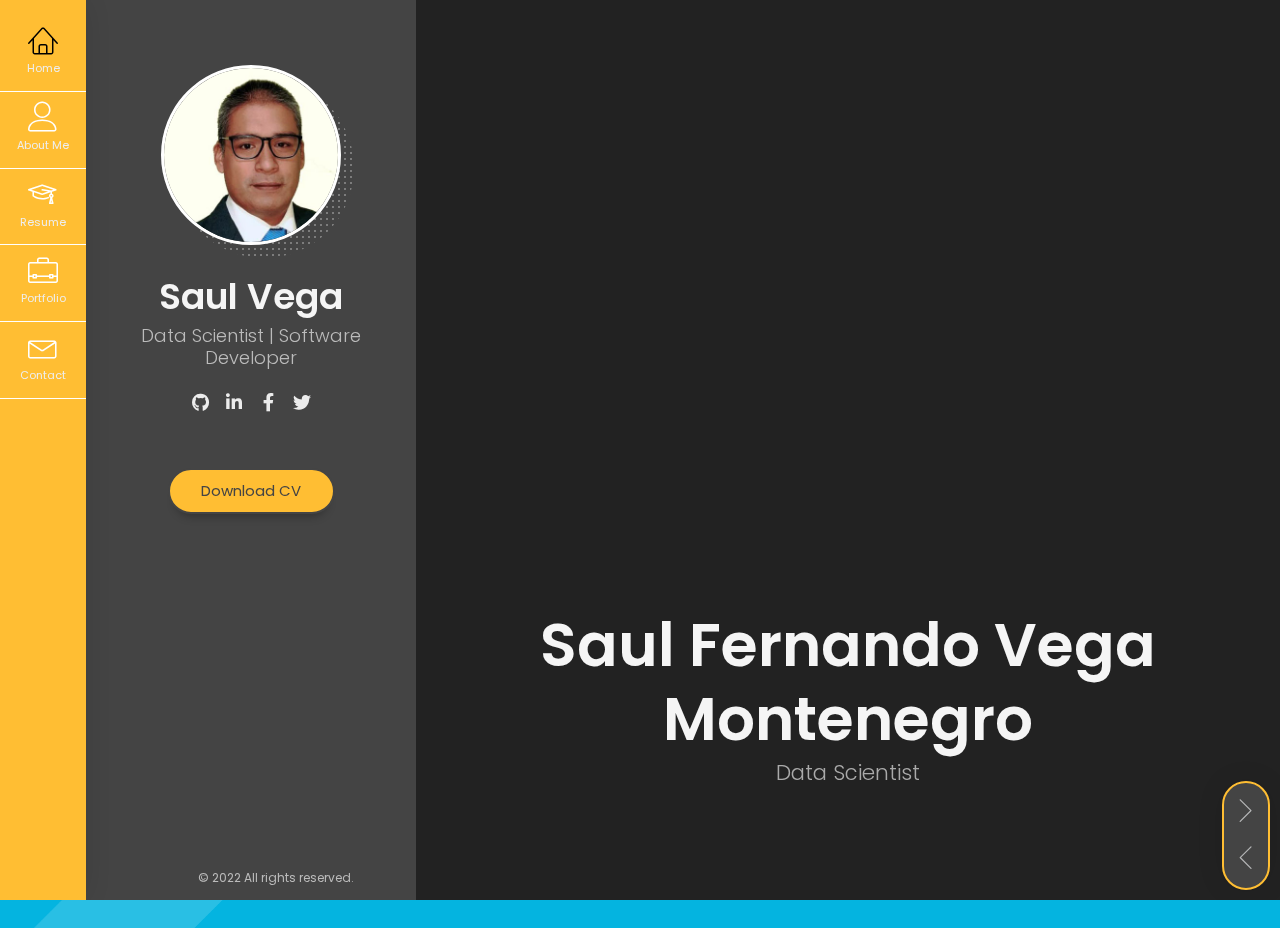
==== index.html @ f1b87fa0 "master" ====
<!DOCTYPE html>
<html lang="en" class="no-js">

<head>
    <meta charset="UTF-8" />
    <meta http-equiv="X-UA-Compatible" content="IE=edge">
    <title>Saul Vega - Resume / CV / vCard Template</title>
    <meta name="viewport" content="width=device-width, initial-scale=1, maximum-scale=1" />
    <meta name="description" content="BreezyCV - Resume / CV / vCard Template" />
    <meta name="keywords" content="vcard, resposnive, retina, resume, jquery, css3, bootstrap, Material CV, portfolio" />
    <meta name="author" content="lmpixels" />
    <link rel="shortcut icon" href="favicon.ico">


    <link rel="stylesheet" href="css/reset.css" type="text/css">
    <link rel="stylesheet" href="css/bootstrap-grid.min.css" type="text/css">
    <link rel="stylesheet" href="css/animations.css" type="text/css">
    <link rel="stylesheet" href="css/perfect-scrollbar.css" type="text/css">
    <link rel="stylesheet" href="css/owl.carousel.css" type="text/css">
    <link rel="stylesheet" href="css/magnific-popup.css" type="text/css">
    <link rel="stylesheet" href="css/main.css" type="text/css">
</head>

<body>
    <!-- Animated Background -->
    <div class="lm-animated-bg" style="background-image: url(img/main_bg.png);"></div>
    <!-- /Animated Background -->

    <!-- Loading animation -->
    <div class="preloader">
        <div class="preloader-animation">
            <div class="preloader-spinner">
            </div>
        </div>
    </div>
    <!-- /Loading animation -->

    <div class="page">
        <div class="page-content">

            <header id="site_header" class="header mobile-menu-hide">
                <div class="header-content">
                    <div class="header-photo">
                        <img src="img/main_photo.jpg" alt="Alex Smith">
                    </div>
                    <div class="header-titles">
                        <h2>Saul Vega</h2>
                        <h4>Data Scientist | Software Developer</h4>
                    </div>
                </div>

                <ul class="main-menu">
                    <li class="active">
                        <a href="#home" class="nav-anim">
                            <span class="menu-icon lnr lnr-home"></span>
                            <span class="link-text">Home</span>
                        </a>
                    </li>
                    <li>
                        <a href="#about-me" class="nav-anim">
                            <span class="menu-icon lnr lnr-user"></span>
                            <span class="link-text">About Me</span>
                        </a>
                    </li>
                    <li>
                        <a href="#resume" class="nav-anim">
                            <span class="menu-icon lnr lnr-graduation-hat"></span>
                            <span class="link-text">Resume</span>
                        </a>
                    </li>
                    <li>
                        <a href="#portfolio" class="nav-anim">
                            <span class="menu-icon lnr lnr-briefcase"></span>
                            <span class="link-text">Portfolio</span>
                        </a>
                    </li>
                    <li>
                        <a href="#contact" class="nav-anim">
                            <span class="menu-icon lnr lnr-envelope"></span>
                            <span class="link-text">Contact</span>
                        </a>
                    </li>
                </ul>

                <div class="social-links">
                    <ul>
                        <li><a href="https://github.com/snando2020" target="_blank"><i class="fab fa-github"></i></a></li>
                        <li><a href="https://www.linkedin.com/in/saulvegam/" target="_blank"><i class="fab fa-linkedin-in"></i></a></li>
                        <li><a href="https://www.facebook.com/snando19" target="_blank"><i class="fab fa-facebook-f"></i></a></li>
                        <li><a href="https://twitter.com/MegaIngenieros" target="_blank"><i class="fab fa-twitter"></i></a></li>
                    </ul>
                </div>

                <div class="header-buttons">
                    <a href="docs/cv.pdf" target="_blank" class="btn btn-primary">Download CV</a>
                </div>

                <div class="copyrights">© 2022 All rights reserved.</div>
            </header>

            <!-- Mobile Navigation -->
            <div class="menu-toggle">
                <span></span>
                <span></span>
                <span></span>
            </div>
            <!-- End Mobile Navigation -->

            <!-- Arrows Nav -->
            <div class="lmpixels-arrows-nav">
                <div class="lmpixels-arrow-right"><i class="lnr lnr-chevron-right"></i></div>
                <div class="lmpixels-arrow-left"><i class="lnr lnr-chevron-left"></i></div>
            </div>
            <!-- End Arrows Nav -->

            <div class="content-area">
                <div class="animated-sections">
                    <!-- Home Subpage -->
                    <section data-id="home" class="animated-section start-page">

                        <div class="section-content vcentered">
                            <div class="row text-center">
                                <div class="col-sm-12 col-md-12 col-lg-12">
                                    <div class="container1">
                                        <iframe class="responsive-iframe" src="https://www.youtube.com/embed/TwYTGiRWyUs?start=2" title="YouTube video player" frameborder="0" allow="accelerometer; autoplay; clipboard-write; encrypted-media; gyroscope; picture-in-picture" allowfullscreen></iframe>
                                    </div>
                                </div>
                            </div>
                            <div class="row">
                                <div class="col-sm-12 col-md-12 col-lg-12">
                                    <div class="title-block">
                                        <h2>Saul Fernando <span>Vega Montenegro</span></h2>
                                        <div class="owl-carousel text-rotation">
                                            <div class="item">
                                                <div class="sp-subtitle">Data Scientist</div>
                                            </div>

                                            <div class="item">
                                                <div class="sp-subtitle">Software Developer</div>
                                            </div>
                                        </div>
                                    </div>
                                </div>
                            </div>

                        </div>
                    </section>
                    <!-- End of Home Subpage -->

                    <!-- About Me Subpage -->
                    <section data-id="about-me" class="animated-section">
                        <div class="section-content">
                            <div class="page-title">
                                <h2>About <span>Me</span></h2>
                            </div>

                            <!-- Personal Information -->
                            <div class="row">
                                <div class="col-xs-12 col-sm-7 text-justify">
                                    <p>I am dedicated to the development of custom technology platforms in different companies. Now I have the position of IT Project Manager, one of the projects that I am leading is Digital Transformation.</p>
                                    <p>As a software developer I have more than 15 years of experience, my first years I made various software for the energy sector, some of which were Classification of Sectors for Electric Rates, Characterization of the
                                        Maximum Demand Load with GIS, which were developed in. NET, then I dedicated myself to the implementation of ERP with PHP, AJAX, and Database (MySQL and PostgreSQL). In the last 5 years I have been gaining experience
                                        in data analysis, and predictive analysis with Machine Learning using R Studio and Python, as well as Dashboards created with Tableau and others created in a personalized way with the Chart.js library, I use frameworks
                                        such as Laravel and Django for creating them.</p>
                                </div>

                                <div class="col-xs-12 col-sm-5">
                                    <div class="info-list">
                                        <ul>
                                            <li>
                                                <span class="title">Age</span>
                                                <span class="value">38</span>
                                            </li>

                                            <li>
                                                <span class="title">Residence</span>
                                                <span class="value">Peru-Trujillo</span>
                                            </li>

                                            <li>
                                                <span class="title">Address</span>
                                                <span class="value">Calle Agricultura 103 Urb. Huerta Grande</span>
                                            </li>

                                            <li>
                                                <span class="title">e-mail</span>
                                                <span class="value">snado2011@gmail.com</span>
                                            </li>

                                            <li>
                                                <span class="title">Phone</span>
                                                <span class="value">+51-984725690</span>
                                            </li>
                                        </ul>
                                    </div>
                                </div>
                            </div>
                            <!-- End of Personal Information -->

                            <div class="white-space-50"></div>

                            <!-- Services -->
                            <div class="row">
                                <div class="col-xs-12 col-sm-12">
                                    <div class="block-title">
                                        <h3>What <span>I Do</span></h3>
                                    </div>
                                </div>
                            </div>

                            <div class="row">
                                <div class="col-xs-12 col-sm-6">
                                    <div class="col-inner">
                                        <div class="info-list-w-icon">
                                            <div class="info-block-w-icon">
                                                <div class="ci-icon">
                                                    <i class="lnr lnr-store"></i>
                                                </div>
                                                <div class="ci-text">
                                                    <h4>WebSite Building</h4>
                                                    <p>Pellentesque pellentesque, ipsum sit amet auctor accumsan, odio tortor bibendum massa, sit amet ultricies ex lectus scelerisque nibh. Ut non sodales.</p>
                                                </div>
                                            </div>
                                            <div class="info-block-w-icon">
                                                <div class="ci-icon">
                                                    <i class="lnr lnr-laptop-phone"></i>
                                                </div>
                                                <div class="ci-text">
                                                    <h4>Customized ERP Implementation</h4>
                                                    <p>Pellentesque pellentesque, ipsum sit amet auctor accumsan, odio tortor bibendum massa, sit amet ultricies ex lectus scelerisque nibh. Ut non sodales.</p>
                                                </div>
                                            </div>
                                        </div>
                                    </div>
                                </div>

                                <div class="col-xs-12 col-sm-6">
                                    <div class="col-inner">
                                        <div class="info-list-w-icon">
                                            <div class="info-block-w-icon">
                                                <div class="ci-icon">
                                                    <i class="lnr lnr-pencil"></i>
                                                </div>
                                                <div class="ci-text">
                                                    <h4>Business Analytics</h4>
                                                    <p>Pellentesque pellentesque, ipsum sit amet auctor accumsan, odio tortor bibendum massa, sit amet ultricies ex lectus scelerisque nibh. Ut non sodales.</p>
                                                </div>
                                            </div>
                                            <div class="info-block-w-icon">
                                                <div class="ci-icon">
                                                    <i class="lnr lnr-flag"></i>
                                                </div>
                                                <div class="ci-text">
                                                    <h4>Project Manager</h4>
                                                    <p>Pellentesque pellentesque, ipsum sit amet auctor accumsan, odio tortor bibendum massa, sit amet ultricies ex lectus scelerisque nibh. Ut non sodales.</p>
                                                </div>
                                            </div>
                                        </div>
                                    </div>
                                </div>
                            </div>
                            <!-- End of Services -->

                            <div class="white-space-30"></div>

                        </div>
                    </section>
                    <!-- End of About Me Subpage -->

                    <!-- Resume Subpage -->
                    <section data-id="resume" class="animated-section">
                        <div class="section-content">
                            <div class="page-title">
                                <h2>Resume</h2>
                            </div>

                            <div class="row">
                                <div class="col-xs-12 col-sm-7">

                                    <div class="block-title">
                                        <h3>Education</h3>
                                    </div>

                                    <div class="timeline timeline-second-style clearfix">
                                        <div class="timeline-item clearfix">
                                            <div class="left-part">
                                                <h5 class="item-period">2001-2008</h5>
                                                <span class="item-company">University of Engineering</span>
                                                <span class="item-company">Lima-Peru</span>
                                            </div>
                                            <div class="divider"></div>
                                            <div class="right-part">
                                                <h4 class="item-title">Metallurgical Engineering</h4>
                                                <p>Enter in 2001 and study the professional career until the 8th semester</p>
                                            </div>
                                        </div>

                                        <div class="timeline-item clearfix">
                                            <div class="left-part">
                                                <h5 class="item-period">2021-2024</h5>
                                                <span class="item-company">Northern Private University</span>
                                                <span class="item-company">Lima-Peru</span>
                                            </div>
                                            <div class="divider"></div>
                                            <div class="right-part">
                                                <h4 class="item-title">Industrial Engineering</h4>
                                                <p>I am currently studying the degree with a projection to finish it in 2024, reinforcing my knowledge in operation and support processes.</p>
                                            </div>
                                        </div>
                                    </div>

                                    <div class="white-space-50"></div>

                                    <div class="block-title">
                                        <h3>Program & Diploma</h3>
                                    </div>

                                    <div class="timeline timeline-second-style clearfix">
                                        <div class="timeline-item clearfix">
                                            <div class="left-part">
                                                <h5 class="item-period">2020 - 2022</h5>
                                                <span class="item-company">Centrum PUCP</span>
                                            </div>
                                            <div class="divider"></div>
                                            <div class="right-part">
                                                <h4 class="item-title">Diploma in Business Analytics and Information Management</h4>
                                                <h4 class="item-title">Diploma in Financial Management</h4>
                                            </div>
                                        </div>
                                        <div class="timeline-item clearfix">
                                            <div class="left-part">
                                                <h5 class="item-period">2021 - 2022</h5>
                                                <span class="item-company">Faculty of Management and Senior Management of the PUCP</span>
                                            </div>
                                            <div class="divider"></div>
                                            <div class="right-part">
                                                <h4 class="item-title">Diploma in Innovation, Agility, and Digital Transformation Management</h4>
                                            </div>
                                        </div>

                                        <div class="timeline-item clearfix">
                                            <div class="left-part">
                                                <h5 class="item-period">2021-2022</h5>
                                                <span class="item-company">Esan Graduate School of Business</span>
                                            </div>
                                            <div class="divider"></div>
                                            <div class="right-part">
                                                <h4 class="item-title">Information Technology Management Specialization Program</h4>
                                                <p>The content of the program was as follows</p>
                                                <ul>
                                                    <li>Agile management: applying scrum in teams and other organizational agility methods</li>
                                                    <li>Cloud convergence, analytics and mobility for companies.</li>
                                                    <li>Effective management of information technologies.</li>
                                                    <li>Cybersecurity management.</li>
                                                    <li>Digital transformation in B2B.</li>
                                                </ul>
                                            </div>
                                        </div>
                                        <div class="timeline-item clearfix">
                                            <div class="left-part">
                                                <h5 class="item-period">2021</h5>
                                                <span class="item-company">UTEC-University of Engineering and Technology</span>
                                            </div>
                                            <div class="divider"></div>
                                            <div class="right-part">
                                                <h4 class="item-title">DataScience Essentials</h4>
                                                <p>Statistics & Machine Learning</p>
                                            </div>
                                        </div>
                                        <div class="timeline-item clearfix">
                                            <div class="left-part">
                                                <h5 class="item-period">2021</h5>
                                                <span class="item-company">Northern Private University</span>
                                            </div>
                                            <div class="divider"></div>
                                            <div class="right-part">
                                                <h4 class="item-title">Diploma of Information Security and Audit of Information Systems</h4>
                                                <h4 class="item-title">Diploma in Processes and Continuous Improvement with Mention in Business Digital Transformation and Project Management</h4>
                                            </div>
                                        </div>
                                        <div class="timeline-item clearfix">
                                            <div class="left-part">
                                                <h5 class="item-period">2022</h5>
                                                <span class="item-company">MITxPRO</span>
                                            </div>
                                            <div class="divider"></div>
                                            <div class="right-part">
                                                <h4 class="item-title">Professional Certificate in Coding: Full Stack Development with MERN</h4>
                                            </div>
                                        </div>
                                    </div>

                                </div>

                                <!-- Skills & Certificates -->
                                <div class="col-xs-12 col-sm-5">
                                    <!-- Design Skills -->
                                    <div class="block-title">
                                        <h3>Software</h3>
                                    </div>

                                    <div class="skills-info skills-second-style">
                                        <!-- Skill 1 -->
                                        <div class="skill clearfix">
                                            <h4>Office 365</h4>
                                            <div class="skill-value">100%</div>
                                        </div>
                                        <div class="skill-container skill-7">
                                            <div class="skill-percentage"></div>
                                        </div>
                                        <!-- End of Skill 1 -->

                                        <!-- Skill 2 -->
                                        <div class="skill clearfix">
                                            <h4>Visual Studio Code</h4>
                                            <div class="skill-value">80%</div>
                                        </div>
                                        <div class="skill-container skill-6">
                                            <div class="skill-percentage"></div>
                                        </div>
                                        <!-- End of Skill 2 -->

                                        <!-- Skill 3 -->
                                        <div class="skill clearfix">
                                            <h4>REVIT 2020</h4>
                                            <div class="skill-value">60%</div>
                                        </div>
                                        <div class="skill-container skill-2">
                                            <div class="skill-percentage"></div>
                                        </div>
                                        <!-- End of Skill 3 -->

                                        <!-- Skill 4 -->
                                        <div class="skill clearfix">
                                            <h4>AutoCAD</h4>
                                            <div class="skill-value">90%</div>
                                        </div>
                                        <div class="skill-container skill-4">
                                            <div class="skill-percentage"></div>
                                        </div>
                                        <div class="skill clearfix">
                                            <h4>Trello</h4>
                                            <div class="skill-value">100%</div>
                                        </div>
                                        <div class="skill-container skill-7">
                                            <div class="skill-percentage"></div>
                                        </div>
                                        <!-- End of Skill 4 -->

                                    </div>
                                    <!-- End of Design Skills -->

                                    <div class="white-space-10"></div>

                                    <!-- Coding Skills -->
                                    <div class="block-title">
                                        <h3>Coding <span>Skills</span></h3>
                                    </div>

                                    <div class="skills-info skills-second-style">
                                        <!-- Skill 5 -->
                                        <div class="skill clearfix">
                                            <h4>JavaScript</h4>
                                            <div class="skill-value">60%</div>
                                        </div>
                                        <div class="skill-container skill-2">
                                            <div class="skill-percentage"></div>
                                        </div>
                                        <!-- End of Skill 5 -->

                                        <!-- Skill 6 -->
                                        <div class="skill clearfix">
                                            <h4>PHP</h4>
                                            <div class="skill-value">85%</div>
                                        </div>
                                        <div class="skill-container skill-6">
                                            <div class="skill-percentage"></div>
                                        </div>
                                        <!-- End of Skill 6 -->

                                        <!-- Skill 7 -->
                                        <div class="skill clearfix">
                                            <h4>HTML/CSS</h4>
                                            <div class="skill-value">75%</div>
                                        </div>
                                        <div class="skill-container skill-8">
                                            <div class="skill-percentage"></div>
                                        </div>
                                        <!-- End of Skill 7 -->

                                        <!-- Skill 8 -->
                                        <div class="skill clearfix">
                                            <h4>Transact SQL</h4>
                                            <div class="skill-value">75%</div>
                                        </div>
                                        <div class="skill-container skill-8">
                                            <div class="skill-percentage"></div>
                                        </div>
                                        <!-- End of Skill 8 -->

                                        <!-- Skill 9 -->
                                        <div class="skill clearfix">
                                            <h4>Python</h4>
                                            <div class="skill-value">90%</div>
                                        </div>
                                        <div class="skill-container skill-9">
                                            <div class="skill-percentage"></div>
                                        </div>
                                        <!-- End of Skill 9 -->
                                    </div>
                                    <!-- End of Coding Skills -->
                                    <div class="white-space-10"></div>

                                    <!-- Knowledges -->
                                    <div class="block-title">
                                        <h3>Frameworks</h3>
                                    </div>

                                    <ul class="knowledges">
                                        <li>Laravel</li>
                                        <li>BootSrap</li>
                                        <li>DJango</li>
                                        <li>JQuery</li>
                                        <li>ASP.NET</li>
                                    </ul>
                                    <div class="white-space-30"></div>

                                    <!-- Knowledges -->
                                    <div class="block-title">
                                        <h3>Knowledges</h3>
                                    </div>

                                    <ul class="knowledges">
                                        <li>Marketing</li>
                                        <li>Print</li>
                                        <li>Digital Design</li>
                                        <li>Social Media</li>
                                        <li>Time Management</li>
                                        <li>Communication</li>
                                        <li>Problem-Solving</li>
                                        <li>Social Networking</li>
                                        <li>Flexibility</li>
                                    </ul>
                                    <!-- End of Knowledges -->
                                    <div class="white-space-30"></div>
                                    <!-- Knowledges -->
                                    <div class="block-title">
                                        <h3>Language</h3>
                                    </div>

                                    <ul class="knowledges">
                                        <li>Spanish</li>
                                        <li>English</li>
                                        <li>French</li>
                                    </ul>
                                    <!-- End of Knowledges -->
                                </div>
                                <!-- End of Skills & Certificates -->
                            </div>

                            <div class="white-space-50"></div>

                            <!-- Certificates -->
                            <div class="row">
                                <div class="col-xs-12 col-sm-12">
                                    <div class="block-title">
                                        <h3>Certificates</h3>
                                    </div>
                                </div>
                            </div>

                            <div class="row">
                                <!-- Certificate 1 -->
                                <div class="col-xs-6 col-sm-3">
                                    <div class="certificate-item clearfix">
                                        <div class="certi-logo">
                                            <img src="img/clients/client-1.png" alt="logo">
                                        </div>

                                        <div class="certi-content">
                                            <div class="certi-title">
                                                <h4>Scrum Master Professional</h4>
                                            </div>
                                            <div class="certi-date">
                                                <span>Jul 2020 - Jul 2023</span>
                                            </div>
                                            <div class="certi-company">
                                                <span></span>
                                            </div>
                                        </div>
                                    </div>
                                </div>
                                <!-- End of Certificate 1 -->

                                <!-- Certificate 2 -->
                                <div class="col-xs-6 col-sm-3">
                                    <div class="certificate-item clearfix">
                                        <div class="certi-logo">
                                            <img src="img/clients/client-2.png" alt="logo">
                                        </div>

                                        <div class="certi-content">
                                            <div class="certi-title">
                                                <h4>Product Owner Professional</h4>
                                            </div>
                                            <div class="certi-date">
                                                <span>Aug 2020 - Aug 2022</span>
                                            </div>
                                            <div class="certi-company">
                                                <span></span>
                                            </div>
                                        </div>
                                    </div>
                                </div>
                                <!-- End of Certificate 2 -->
                                <!-- Certificate 3 -->
                                <div class="col-xs-6 col-sm-3">
                                    <div class="certificate-item clearfix">
                                        <div class="certi-logo">
                                            <img src="img/clients/client-3.png" alt="logo">
                                        </div>

                                        <div class="certi-content">
                                            <div class="certi-title">
                                                <h4>Lean Six Sigma White Belt</h4>
                                            </div>

                                            <div class="certi-date">
                                                <span>31 May 2020</span>
                                            </div>
                                            <div class="certi-company">
                                                <span></span>
                                            </div>
                                        </div>
                                    </div>
                                </div>
                                <!-- End of Certificate 3 -->
                                <!-- Certificate 4 -->
                                <div class="col-xs-6 col-sm-3">
                                    <div class="certificate-item clearfix">
                                        <div class="certi-logo">
                                            <img src="img/clients/client-3.png" alt="logo">
                                        </div>

                                        <div class="certi-content">
                                            <div class="certi-title">
                                                <h4>Six Sigma Yellow Belt</h4>
                                            </div>

                                            <div class="certi-date">
                                                <span>July 2020</span>
                                            </div>
                                            <div class="certi-company">
                                                <span></span>
                                            </div>
                                        </div>
                                    </div>
                                </div>
                                <!-- End of Certificate 4 -->

                            </div>
                            <!-- End of Certificates -->
                        </div>
                    </section>
                    <!-- End of Resume Subpage -->

                    <!-- Portfolio Subpage -->
                    <section data-id="portfolio" class="animated-section">
                        <div class="section-content">
                            <div class="page-title">
                                <h2>Portfolio</h2>
                            </div>

                            <div class="row">
                                <div class="col-xs-12 col-sm-12">
                                    <!-- Portfolio Content -->
                                    <div class="portfolio-content">

                                        <ul class="portfolio-filters">
                                            <li class="active">
                                                <a class="filter btn btn-sm btn-link" data-group="category_all">All</a>
                                            </li>
                                        </ul>
                                        <!-- Portfolio Grid -->
                                        <div class="portfolio-grid three-columns">
                                            <figure class="item standard" data-groups='["category_all", "category_detailed"]'>
                                                <div class="portfolio-item-img">
                                                    <img src="img/portfolio/1.jpg" />
                                                    <a href="project1/" class="ajax-page-load"><i class="fa fa-info-circle"></i></a>
                                                </div>
                                                <h4 class="name">PacMen Factory</h4>
                                                <span class="category">MITxPRO</span>
                                            </figure>
                                            <figure class="item standard" data-groups='["category_all", "category_detailed"]'>
                                                <div class="portfolio-item-img">
                                                    <img src="img/portfolio/2.jpg" />
                                                    <a href="project2/" class="ajax-page-load"><i class="fa fa-info-circle"></i></a>
                                                </div>
                                                <h4 class="name">Eye Movement</h4>
                                                <span class="category">MITxPRO</span>
                                            </figure>
                                            <figure class="item standard" data-groups='["category_all", "category_detailed"]'>
                                                <div class="portfolio-item-img">
                                                    <img src="img/portfolio/3.jpg" />
                                                    <a href="project3/" class="ajax-page-load"><i class="fa fa-info-circle"></i></a>
                                                </div>
                                                <h4 class="name">Real Time Bus Tracking</h4>
                                                <span class="category">MITxPRO</span>
                                            </figure>
                                        </div>
                                    </div>
                                    <!-- End of Portfolio Content -->
                                </div>
                            </div>
                        </div>
                    </section>
                    <!-- End of Portfolio Subpage -->

                    <!-- Contact Subpage -->
                    <section data-id="contact" class="animated-section">
                        <div class="section-content">
                            <div class="page-title">
                                <h2>Contact</h2>
                            </div>

                            <div class="row">
                                <!-- Contact Info -->
                                <div class="col-xs-12 col-sm-4">
                                    <div class="lm-info-block gray-default">
                                        <i class="lnr lnr-map-marker"></i>
                                        <h4>Trujillo-Peru</h4>
                                        <span class="lm-info-block-value"></span>
                                        <span class="lm-info-block-text"></span>
                                    </div>

                                    <div class="lm-info-block gray-default">
                                        <i class="lnr lnr-phone-handset"></i>
                                        <h4>+51-984725690</h4>
                                        <span class="lm-info-block-value"></span>
                                        <span class="lm-info-block-text"></span>
                                    </div>

                                    <div class="lm-info-block gray-default">
                                        <i class="lnr lnr-envelope"></i>
                                        <h4>snando2011@gmail.com</h4>
                                        <span class="lm-info-block-value"></span>
                                        <span class="lm-info-block-text"></span>
                                    </div>

                                    <div class="lm-info-block gray-default">
                                        <i class="lnr lnr-checkmark-circle"></i>
                                        <h4>Data Scientist | Software Developer</h4>
                                        <span class="lm-info-block-value"></span>
                                        <span class="lm-info-block-text"></span>
                                    </div>


                                </div>
                                <!-- End of Contact Info -->

                                <!-- Contact Form -->
                                <div class="col-xs-12 col-sm-8">
                                    <div id="map"></div>

                                    <div class="block-title">
                                        <h3>How Can I <span>Help You?</span></h3>
                                    </div>

                                    <form id="contact_form" class="contact-form" action="contact_form/contact_form.php" method="post">

                                        <div class="messages"></div>

                                        <div class="controls two-columns">
                                            <div class="fields clearfix">
                                                <div class="left-column">
                                                    <div class="form-group form-group-with-icon">
                                                        <input id="form_name" type="text" name="name" class="form-control" placeholder="" required="required" data-error="Name is required.">
                                                        <label>Full Name</label>
                                                        <div class="form-control-border"></div>
                                                        <div class="help-block with-errors"></div>
                                                    </div>

                                                    <div class="form-group form-group-with-icon">
                                                        <input id="form_email" type="email" name="email" class="form-control" placeholder="" required="required" data-error="Valid email is required.">
                                                        <label>Email Address</label>
                                                        <div class="form-control-border"></div>
                                                        <div class="help-block with-errors"></div>
                                                    </div>

                                                    <div class="form-group form-group-with-icon">
                                                        <input id="form_subject" type="text" name="subject" class="form-control" placeholder="" required="required" data-error="Subject is required.">
                                                        <label>Subject</label>
                                                        <div class="form-control-border"></div>
                                                        <div class="help-block with-errors"></div>
                                                    </div>
                                                </div>
                                                <div class="right-column">
                                                    <div class="form-group form-group-with-icon">
                                                        <textarea id="form_message" name="message" class="form-control" placeholder="" rows="7" required="required" data-error="Please, leave me a message."></textarea>
                                                        <label>Message</label>
                                                        <div class="form-control-border"></div>
                                                        <div class="help-block with-errors"></div>
                                                    </div>
                                                </div>
                                            </div>

                                            <input type="submit" class="button btn-send" value="Send message">
                                        </div>
                                    </form>
                                </div>
                                <!-- End of Contact Form -->
                            </div>

                        </div>
                    </section>
                    <!-- End of Contact Subpage -->
                </div>
            </div>

        </div>
    </div>


    <script src="js/jquery.min.js"></script>
    <script src="js/modernizr.custom.js"></script>
    <script src="js/animating.js"></script>

    <script src="js/imagesloaded.pkgd.min.js"></script>


    <script src='js/perfect-scrollbar.min.js'></script>
    <script src='js/jquery.shuffle.min.js'></script>
    <script src='js/masonry.pkgd.min.js'></script>
    <script src='js/owl.carousel.min.js'></script>
    <script src="js/jquery.magnific-popup.min.js"></script>

    <script src="js/validator.js"></script>
    <script src="js/main.js"></script>
</body>

</html>
---- css/animations.css ----
/* animation sets */

/* move from / to  */

.animated-section-moveToLeft {
	-webkit-animation: moveToLeft .6s ease both;
	animation: moveToLeft .6s ease both;
}

.animated-section-moveFromLeft {
	-webkit-animation: moveFromLeft .6s ease both;
	animation: moveFromLeft .6s ease both;
}

.animated-section-moveToRight {
	-webkit-animation: moveToRight .6s ease both;
	animation: moveToRight .6s ease both;
}

.animated-section-moveFromRight {
	-webkit-animation: moveFromRight .6s ease both;
	animation: moveFromRight .6s ease both;
}

.animated-section-moveToTop {
	-webkit-animation: moveToTop .6s ease both;
	animation: moveToTop .6s ease both;
}

.animated-section-moveFromTop {
	-webkit-animation: moveFromTop .6s ease both;
	animation: moveFromTop .6s ease both;
}

.animated-section-moveToBottom {
	-webkit-animation: moveToBottom .6s ease both;
	animation: moveToBottom .6s ease both;
}

.animated-section-moveFromBottom {
	-webkit-animation: moveFromBottom .6s ease both;
	animation: moveFromBottom .6s ease both;
}

/* fade */

.animated-section-fade {
	-webkit-animation: fade .7s ease both;
	animation: fade .7s ease both;
}

/* move from / to and fade */

.animated-section-moveToLeftFade {
	-webkit-animation: moveToLeftFade .7s ease both;
	animation: moveToLeftFade .7s ease both;
}

.animated-section-moveFromLeftFade {
	-webkit-animation: moveFromLeftFade .7s ease both;
	animation: moveFromLeftFade .7s ease both;
}

.animated-section-moveToRightFade {
	-webkit-animation: moveToRightFade .7s ease both;
	animation: moveToRightFade .7s ease both;
}

.animated-section-moveFromRightFade {
	-webkit-animation: moveFromRightFade .7s ease both;
	animation: moveFromRightFade .7s ease both;
}

.animated-section-moveToTopFade {
	-webkit-animation: moveToTopFade .7s ease both;
	animation: moveToTopFade .7s ease both;
}

.animated-section-moveFromTopFade {
	-webkit-animation: moveFromTopFade .7s ease both;
	animation: moveFromTopFade .7s ease both;
}

.animated-section-moveToBottomFade {
	-webkit-animation: moveToBottomFade .7s ease both;
	animation: moveToBottomFade .7s ease both;
}

.animated-section-moveFromBottomFade {
	-webkit-animation: moveFromBottomFade .7s ease both;
	animation: moveFromBottomFade .7s ease both;
}

/* move to with different easing */

.animated-section-moveToLeftEasing {
	-webkit-animation: moveToLeft .7s ease-in-out both;
	animation: moveToLeft .7s ease-in-out both;
}
.animated-section-moveToRightEasing {
	-webkit-animation: moveToRight .7s ease-in-out both;
	animation: moveToRight .7s ease-in-out both;
}
.animated-section-moveToTopEasing {
	-webkit-animation: moveToTop .7s ease-in-out both;
	animation: moveToTop .7s ease-in-out both;
}
.animated-section-moveToBottomEasing {
	-webkit-animation: moveToBottom .7s ease-in-out both;
	animation: moveToBottom .7s ease-in-out both;
}

/********************************* keyframes **************************************/

/* move from / to  */

@-webkit-keyframes moveToLeft {
	from { }
	to { -webkit-transform: translateX(-100%); }
}
@keyframes moveToLeft {
	from { }
	to { -webkit-transform: translateX(-100%); transform: translateX(-100%); }
}

@-webkit-keyframes moveFromLeft {
	from { -webkit-transform: translateX(-100%); }
}
@keyframes moveFromLeft {
	from { -webkit-transform: translateX(-100%); transform: translateX(-100%); }
}

@-webkit-keyframes moveToRight { 
	from { }
	to { -webkit-transform: translateX(100%); }
}
@keyframes moveToRight { 
	from { }
	to { -webkit-transform: translateX(100%); transform: translateX(100%); }
}

@-webkit-keyframes moveFromRight {
	from { -webkit-transform: translateX(100%); }
}
@keyframes moveFromRight {
	from { -webkit-transform: translateX(100%); transform: translateX(100%); }
}

@-webkit-keyframes moveToTop {
	from { }
	to { -webkit-transform: translateY(-100%); }
}
@keyframes moveToTop {
	from { }
	to { -webkit-transform: translateY(-100%); transform: translateY(-100%); }
}

@-webkit-keyframes moveFromTop {
	from { -webkit-transform: translateY(-100%); }
}
@keyframes moveFromTop {
	from { -webkit-transform: translateY(-100%); transform: translateY(-100%); }
}

@-webkit-keyframes moveToBottom {
	from { }
	to { -webkit-transform: translateY(100%); }
}
@keyframes moveToBottom {
	from { }
	to { -webkit-transform: translateY(100%); transform: translateY(100%); }
}

@-webkit-keyframes moveFromBottom {
	from { -webkit-transform: translateY(100%); }
}
@keyframes moveFromBottom {
	from { -webkit-transform: translateY(100%); transform: translateY(100%); }
}

/* fade */

@-webkit-keyframes fade {
	from { }
	to { opacity: 0.3; }
}
@keyframes fade {
	from { }
	to { opacity: 0.3; }
}

/* move from / to and fade */

@-webkit-keyframes moveToLeftFade {
	from { }
	to { opacity: 0.3; -webkit-transform: translateX(-100%); }
}
@keyframes moveToLeftFade {
	from { }
	to { opacity: 0.3; -webkit-transform: translateX(-100%); transform: translateX(-100%); }
}

@-webkit-keyframes moveFromLeftFade {
	from { opacity: 0.3; -webkit-transform: translateX(-100%); }
}
@keyframes moveFromLeftFade {
	from { opacity: 0.3; -webkit-transform: translateX(-100%); transform: translateX(-100%); }
}

@-webkit-keyframes moveToRightFade {
	from { }
	to { opacity: 0.3; -webkit-transform: translateX(100%); }
}
@keyframes moveToRightFade {
	from { }
	to { opacity: 0.3; -webkit-transform: translateX(100%); transform: translateX(100%); }
}

@-webkit-keyframes moveFromRightFade {
	from { opacity: 0.3; -webkit-transform: translateX(100%); }
}
@keyframes moveFromRightFade {
	from { opacity: 0.3; -webkit-transform: translateX(100%); transform: translateX(100%); }
}

@-webkit-keyframes moveToTopFade {
	from { }
	to { opacity: 0.3; -webkit-transform: translateY(-100%); }
}
@keyframes moveToTopFade {
	from { }
	to { opacity: 0.3; -webkit-transform: translateY(-100%); transform: translateY(-100%); }
}

@-webkit-keyframes moveFromTopFade {
	from { opacity: 0.3; -webkit-transform: translateY(-100%); }
}
@keyframes moveFromTopFade {
	from { opacity: 0.3; -webkit-transform: translateY(-100%); transform: translateY(-100%); }
}

@-webkit-keyframes moveToBottomFade {
	from { }
	to { opacity: 0.3; -webkit-transform: translateY(100%); }
}
@keyframes moveToBottomFade {
	from { }
	to { opacity: 0.3; -webkit-transform: translateY(100%); transform: translateY(100%); }
}

@-webkit-keyframes moveFromBottomFade {
	from { opacity: 0.3; -webkit-transform: translateY(100%); }
}
@keyframes moveFromBottomFade {
	from { opacity: 0.3; -webkit-transform: translateY(100%); transform: translateY(100%); }
}

/* scale and fade */

.animated-section-scaleDown {
	-webkit-animation: scaleDown .7s ease both;
	animation: scaleDown .7s ease both;
}

.animated-section-scaleUp {
	-webkit-animation: scaleUp .7s ease both;
	animation: scaleUp .7s ease both;
}

.animated-section-scaleUpDown {
	-webkit-animation: scaleUpDown .5s ease both;
	animation: scaleUpDown .5s ease both;
}

.animated-section-scaleDownUp {
	-webkit-animation: scaleDownUp .5s ease both;
	animation: scaleDownUp .5s ease both;
}

.animated-section-scaleDownCenter {
	-webkit-animation: scaleDownCenter .4s ease-in both;
	animation: scaleDownCenter .4s ease-in both;
}

.animated-section-scaleUpCenter {
	-webkit-animation: scaleUpCenter .4s ease-out both;
	animation: scaleUpCenter .4s ease-out both;
}

/********************************* keyframes **************************************/

/* scale and fade */

@-webkit-keyframes scaleDown {
	from { }
	to { opacity: 0; -webkit-transform: scale(.8); }
}
@keyframes scaleDown {
	from { }
	to { opacity: 0; -webkit-transform: scale(.8); transform: scale(.8); }
}

@-webkit-keyframes scaleUp {
	from { opacity: 0; -webkit-transform: scale(.8); }
}
@keyframes scaleUp {
	from { opacity: 0; -webkit-transform: scale(.8); transform: scale(.8); }
}

@-webkit-keyframes scaleUpDown {
	from { opacity: 0; -webkit-transform: scale(1.2); }
}
@keyframes scaleUpDown {
	from { opacity: 0; -webkit-transform: scale(1.2); transform: scale(1.2); }
}

@-webkit-keyframes scaleDownUp {
	from { }
	to { opacity: 0; -webkit-transform: scale(1.2); }
}
@keyframes scaleDownUp {
	from { }
	to { opacity: 0; -webkit-transform: scale(1.2); transform: scale(1.2); }
}

@-webkit-keyframes scaleDownCenter {
	from { }
	to { opacity: 0; -webkit-transform: scale(.7); }
}
@keyframes scaleDownCenter {
	from { }
	to { opacity: 0; -webkit-transform: scale(.7); transform: scale(.7); }
}

@-webkit-keyframes scaleUpCenter {
	from { opacity: 0; -webkit-transform: scale(.7); }
}
@keyframes scaleUpCenter {
	from { opacity: 0; -webkit-transform: scale(.7); transform: scale(.7); }
}

/* rotate sides first and scale */

.animated-section-rotateRightSideFirst {
	-webkit-transform-origin: 0% 50%;
	transform-origin: 0% 50%;
	-webkit-animation: rotateRightSideFirst .8s both ease-in;
	animation: rotateRightSideFirst .8s both ease-in;
}
.animated-section-rotateLeftSideFirst {
	-webkit-transform-origin: 100% 50%;
	transform-origin: 100% 50%;
	-webkit-animation: rotateLeftSideFirst .8s both ease-in;
	animation: rotateLeftSideFirst .8s both ease-in;
}
.animated-section-rotateTopSideFirst {
	-webkit-transform-origin: 50% 100%;
	transform-origin: 50% 100%;
	-webkit-animation: rotateTopSideFirst .8s both ease-in;
	animation: rotateTopSideFirst .8s both ease-in;
}
.animated-section-rotateBottomSideFirst {
	-webkit-transform-origin: 50% 0%;
	transform-origin: 50% 0%;
	-webkit-animation: rotateBottomSideFirst .8s both ease-in;
	animation: rotateBottomSideFirst .8s both ease-in;
}

/* flip */

.animated-section-flipOutRight {
	-webkit-transform-origin: 50% 50%;
	transform-origin: 50% 50%;
	-webkit-animation: flipOutRight .5s both ease-in;
	animation: flipOutRight .5s both ease-in;
}
.animated-section-flipInLeft {
	-webkit-transform-origin: 50% 50%;
	transform-origin: 50% 50%;
	-webkit-animation: flipInLeft .5s both ease-out;
	animation: flipInLeft .5s both ease-out;
}
.animated-section-flipOutLeft {
	-webkit-transform-origin: 50% 50%;
	transform-origin: 50% 50%;
	-webkit-animation: flipOutLeft .5s both ease-in;
	animation: flipOutLeft .5s both ease-in;
}
.animated-section-flipInRight {
	-webkit-transform-origin: 50% 50%;
	transform-origin: 50% 50%;
	-webkit-animation: flipInRight .5s both ease-out;
	animation: flipInRight .5s both ease-out;
}
.animated-section-flipOutTop {
	-webkit-transform-origin: 50% 50%;
	transform-origin: 50% 50%;
	-webkit-animation: flipOutTop .5s both ease-in;
	animation: flipOutTop .5s both ease-in;
}
.animated-section-flipInBottom {
	-webkit-transform-origin: 50% 50%;
	transform-origin: 50% 50%;
	-webkit-animation: flipInBottom .5s both ease-out;
	animation: flipInBottom .5s both ease-out;
}
.animated-section-flipOutBottom {
	-webkit-transform-origin: 50% 50%;
	transform-origin: 50% 50%;
	-webkit-animation: flipOutBottom .5s both ease-in;
	animation: flipOutBottom .5s both ease-in;
}
.animated-section-flipInTop {
	-webkit-transform-origin: 50% 50%;
	transform-origin: 50% 50%;
	-webkit-animation: flipInTop .5s both ease-out;
	animation: flipInTop .5s both ease-out;
}

/* rotate fall */

.animated-section-rotateFall {
	-webkit-transform-origin: 0% 0%;
	transform-origin: 0% 0%;
	-webkit-animation: rotateFall 1s both ease-in;
	animation: rotateFall 1s both ease-in;
}

/* rotate newspaper */
.animated-section-rotateOutNewspaper {
	-webkit-transform-origin: 50% 50%;
	transform-origin: 50% 50%;
	-webkit-animation: rotateOutNewspaper .5s both ease-in;
	animation: rotateOutNewspaper .5s both ease-in;
}
.animated-section-rotateInNewspaper {
	-webkit-transform-origin: 50% 50%;
	transform-origin: 50% 50%;
	-webkit-animation: rotateInNewspaper .5s both ease-out;
	animation: rotateInNewspaper .5s both ease-out;
}

/* push */
.animated-section-rotatePushLeft {
	-webkit-transform-origin: 0% 50%;
	transform-origin: 0% 50%;
	-webkit-animation: rotatePushLeft .8s both ease;
	animation: rotatePushLeft .8s both ease;
}
.animated-section-rotatePushRight {
	-webkit-transform-origin: 100% 50%;
	transform-origin: 100% 50%;
	-webkit-animation: rotatePushRight .8s both ease;
	animation: rotatePushRight .8s both ease;
}
.animated-section-rotatePushTop {
	-webkit-transform-origin: 50% 0%;
	transform-origin: 50% 0%;
	-webkit-animation: rotatePushTop .8s both ease;
	animation: rotatePushTop .8s both ease;
}
.animated-section-rotatePushBottom {
	-webkit-transform-origin: 50% 100%;
	transform-origin: 50% 100%;
	-webkit-animation: rotatePushBottom .8s both ease;
	animation: rotatePushBottom .8s both ease;
}

/* pull */
.animated-section-rotatePullRight {
	-webkit-transform-origin: 100% 50%;
	transform-origin: 100% 50%;
	-webkit-animation: rotatePullRight .5s both ease;
	animation: rotatePullRight .5s both ease;
}
.animated-section-rotatePullLeft {
	-webkit-transform-origin: 0% 50%;
	transform-origin: 0% 50%;
	-webkit-animation: rotatePullLeft .5s both ease;
	animation: rotatePullLeft .5s both ease;
}
.animated-section-rotatePullTop {
	-webkit-transform-origin: 50% 0%;
	transform-origin: 50% 0%;
	-webkit-animation: rotatePullTop .5s both ease;
	animation: rotatePullTop .5s both ease;
}
.animated-section-rotatePullBottom {
	-webkit-transform-origin: 50% 100%;
	transform-origin: 50% 100%;
	-webkit-animation: rotatePullBottom .5s both ease;
	animation: rotatePullBottom .5s both ease;
}

/* fold */
.animated-section-rotateFoldRight {
	-webkit-transform-origin: 0% 50%;
	transform-origin: 0% 50%;
	-webkit-animation: rotateFoldRight .7s both ease;
	animation: rotateFoldRight .7s both ease;
}
.animated-section-rotateFoldLeft {
	-webkit-transform-origin: 100% 50%;
	transform-origin: 100% 50%;
	-webkit-animation: rotateFoldLeft .7s both ease;
	animation: rotateFoldLeft .7s both ease;
}
.animated-section-rotateFoldTop {
	-webkit-transform-origin: 50% 100%;
	transform-origin: 50% 100%;
	-webkit-animation: rotateFoldTop .7s both ease;
	animation: rotateFoldTop .7s both ease;
}
.animated-section-rotateFoldBottom {
	-webkit-transform-origin: 50% 0%;
	transform-origin: 50% 0%;
	-webkit-animation: rotateFoldBottom .7s both ease;
	animation: rotateFoldBottom .7s both ease;
}

/* unfold */
.animated-section-rotateUnfoldLeft {
	-webkit-transform-origin: 100% 50%;
	transform-origin: 100% 50%;
	-webkit-animation: rotateUnfoldLeft .7s both ease;
	animation: rotateUnfoldLeft .7s both ease;
}
.animated-section-rotateUnfoldRight {
	-webkit-transform-origin: 0% 50%;
	transform-origin: 0% 50%;
	-webkit-animation: rotateUnfoldRight .7s both ease;
	animation: rotateUnfoldRight .7s both ease;
}
.animated-section-rotateUnfoldTop {
	-webkit-transform-origin: 50% 100%;
	transform-origin: 50% 100%;
	-webkit-animation: rotateUnfoldTop .7s both ease;
	animation: rotateUnfoldTop .7s both ease;
}
.animated-section-rotateUnfoldBottom {
	-webkit-transform-origin: 50% 0%;
	transform-origin: 50% 0%;
	-webkit-animation: rotateUnfoldBottom .7s both ease;
	animation: rotateUnfoldBottom .7s both ease;
}

/* room walls */
.animated-section-rotateRoomLeftOut {
	-webkit-transform-origin: 100% 50%;
	transform-origin: 100% 50%;
	-webkit-animation: rotateRoomLeftOut .8s both ease;
	animation: rotateRoomLeftOut .8s both ease;
}
.animated-section-rotateRoomLeftIn {
	-webkit-transform-origin: 0% 50%;
	transform-origin: 0% 50%;
	-webkit-animation: rotateRoomLeftIn .8s both ease;
	animation: rotateRoomLeftIn .8s both ease;
}
.animated-section-rotateRoomRightOut {
	-webkit-transform-origin: 0% 50%;
	transform-origin: 0% 50%;
	-webkit-animation: rotateRoomRightOut .8s both ease;
	animation: rotateRoomRightOut .8s both ease;
}
.animated-section-rotateRoomRightIn {
	-webkit-transform-origin: 100% 50%;
	transform-origin: 100% 50%;
	-webkit-animation: rotateRoomRightIn .8s both ease;
	animation: rotateRoomRightIn .8s both ease;
}
.animated-section-rotateRoomTopOut {
	-webkit-transform-origin: 50% 100%;
	transform-origin: 50% 100%;
	-webkit-animation: rotateRoomTopOut .8s both ease;
	animation: rotateRoomTopOut .8s both ease;
}
.animated-section-rotateRoomTopIn {
	-webkit-transform-origin: 50% 0%;
	transform-origin: 50% 0%;
	-webkit-animation: rotateRoomTopIn .8s both ease;
	animation: rotateRoomTopIn .8s both ease;
}
.animated-section-rotateRoomBottomOut {
	-webkit-transform-origin: 50% 0%;
	transform-origin: 50% 0%;
	-webkit-animation: rotateRoomBottomOut .8s both ease;
	animation: rotateRoomBottomOut .8s both ease;
}
.animated-section-rotateRoomBottomIn {
	-webkit-transform-origin: 50% 100%;
	transform-origin: 50% 100%;
	-webkit-animation: rotateRoomBottomIn .8s both ease;
	animation: rotateRoomBottomIn .8s both ease;
}

/* cube */
.animated-section-rotateCubeLeftOut {
	-webkit-transform-origin: 100% 50%;
	transform-origin: 100% 50%;
	-webkit-animation: rotateCubeLeftOut .6s both ease-in;
	animation: rotateCubeLeftOut .6s both ease-in;
}
.animated-section-rotateCubeLeftIn {
	-webkit-transform-origin: 0% 50%;
	transform-origin: 0% 50%;
	-webkit-animation: rotateCubeLeftIn .6s both ease-in;
	animation: rotateCubeLeftIn .6s both ease-in;
}
.animated-section-rotateCubeRightOut {
	-webkit-transform-origin: 0% 50%;
	transform-origin: 0% 50%;
	-webkit-animation: rotateCubeRightOut .6s both ease-in;
	animation: rotateCubeRightOut .6s both ease-in;
}
.animated-section-rotateCubeRightIn {
	-webkit-transform-origin: 100% 50%;
	transform-origin: 100% 50%;
	-webkit-animation: rotateCubeRightIn .6s both ease-in;
	animation: rotateCubeRightIn .6s both ease-in;
}
.animated-section-rotateCubeTopOut {
	-webkit-transform-origin: 50% 100%;
	transform-origin: 50% 100%;
	-webkit-animation: rotateCubeTopOut .6s both ease-in;
	animation: rotateCubeTopOut .6s both ease-in;
}
.animated-section-rotateCubeTopIn {
	-webkit-transform-origin: 50% 0%;
	transform-origin: 50% 0%;
	-webkit-animation: rotateCubeTopIn .6s both ease-in;
	animation: rotateCubeTopIn .6s both ease-in;
}
.animated-section-rotateCubeBottomOut {
	-webkit-transform-origin: 50% 0%;
	transform-origin: 50% 0%;
	-webkit-animation: rotateCubeBottomOut .6s both ease-in;
	animation: rotateCubeBottomOut .6s both ease-in;
}
.animated-section-rotateCubeBottomIn {
	-webkit-transform-origin: 50% 100%;
	transform-origin: 50% 100%;
	-webkit-animation: rotateCubeBottomIn .6s both ease-in;
	animation: rotateCubeBottomIn .6s both ease-in;
}

/* carousel */
.animated-section-rotateCarouselLeftOut {
	-webkit-transform-origin: 100% 50%;
	transform-origin: 100% 50%;
	-webkit-animation: rotateCarouselLeftOut .8s both ease;
	animation: rotateCarouselLeftOut .8s both ease;
}
.animated-section-rotateCarouselLeftIn {
	-webkit-transform-origin: 0% 50%;
	transform-origin: 0% 50%;
	-webkit-animation: rotateCarouselLeftIn .8s both ease;
	animation: rotateCarouselLeftIn .8s both ease;
}
.animated-section-rotateCarouselRightOut {
	-webkit-transform-origin: 0% 50%;
	transform-origin: 0% 50%;
	-webkit-animation: rotateCarouselRightOut .8s both ease;
	animation: rotateCarouselRightOut .8s both ease;
}
.animated-section-rotateCarouselRightIn {
	-webkit-transform-origin: 100% 50%;
	transform-origin: 100% 50%;
	-webkit-animation: rotateCarouselRightIn .8s both ease;
	animation: rotateCarouselRightIn .8s both ease;
}
.animated-section-rotateCarouselTopOut {
	-webkit-transform-origin: 50% 100%;
	transform-origin: 50% 100%;
	-webkit-animation: rotateCarouselTopOut .8s both ease;
	animation: rotateCarouselTopOut .8s both ease;
}
.animated-section-rotateCarouselTopIn {
	-webkit-transform-origin: 50% 0%;
	transform-origin: 50% 0%;
	-webkit-animation: rotateCarouselTopIn .8s both ease;
	animation: rotateCarouselTopIn .8s both ease;
}
.animated-section-rotateCarouselBottomOut {
	-webkit-transform-origin: 50% 0%;
	transform-origin: 50% 0%;
	-webkit-animation: rotateCarouselBottomOut .8s both ease;
	animation: rotateCarouselBottomOut .8s both ease;
}
.animated-section-rotateCarouselBottomIn {
	-webkit-transform-origin: 50% 100%;
	transform-origin: 50% 100%;
	-webkit-animation: rotateCarouselBottomIn .8s both ease;
	animation: rotateCarouselBottomIn .8s both ease;
}

/* sides */
.animated-section-rotateSidesOut {
	-webkit-transform-origin: -50% 50%;
	transform-origin: -50% 50%;
	-webkit-animation: rotateSidesOut .5s both ease-in;
	animation: rotateSidesOut .5s both ease-in;
}
.animated-section-rotateSidesIn {
	-webkit-transform-origin: 150% 50%;
	transform-origin: 150% 50%;
	-webkit-animation: rotateSidesIn .5s both ease-out;
	animation: rotateSidesIn .5s both ease-out;
}

/* slide */
.animated-section-rotateSlideOut {
	-webkit-animation: rotateSlideOut 1s both ease;
	animation: rotateSlideOut 1s both ease;
}
.animated-section-rotateSlideIn {
	-webkit-animation: rotateSlideIn 1s both ease;
	animation: rotateSlideIn 1s both ease;
}

/********************************* keyframes **************************************/

/* rotate sides first and scale */

@-webkit-keyframes rotateRightSideFirst {
	0% { }
	40% { -webkit-transform: rotateY(15deg); opacity: .8; -webkit-animation-timing-function: ease-out; }
	100% { -webkit-transform: scale(0.8) translateZ(-200px); opacity:0; }
}
@keyframes rotateRightSideFirst {
	0% { }
	40% { -webkit-transform: rotateY(15deg); transform: rotateY(15deg); opacity: .8; -webkit-animation-timing-function: ease-out; animation-timing-function: ease-out; }
	100% { -webkit-transform: scale(0.8) translateZ(-200px); transform: scale(0.8) translateZ(-200px); opacity:0; }
}

@-webkit-keyframes rotateLeftSideFirst {
	0% { }
	40% { -webkit-transform: rotateY(-15deg); opacity: .8; -webkit-animation-timing-function: ease-out; }
	100% { -webkit-transform: scale(0.8) translateZ(-200px); opacity:0; }
}
@keyframes rotateLeftSideFirst {
	0% { }
	40% { -webkit-transform: rotateY(-15deg); transform: rotateY(-15deg); opacity: .8; -webkit-animation-timing-function: ease-out; animation-timing-function: ease-out; }
	100% { -webkit-transform: scale(0.8) translateZ(-200px); transform: scale(0.8) translateZ(-200px); opacity:0; }
}

@-webkit-keyframes rotateTopSideFirst {
	0% { }
	40% { -webkit-transform: rotateX(15deg); opacity: .8; -webkit-animation-timing-function: ease-out; }
	100% { -webkit-transform: scale(0.8) translateZ(-200px); opacity:0; }
}
@keyframes rotateTopSideFirst {
	0% { }
	40% { -webkit-transform: rotateX(15deg); transform: rotateX(15deg); opacity: .8; -webkit-animation-timing-function: ease-out; animation-timing-function: ease-out; }
	100% { -webkit-transform: scale(0.8) translateZ(-200px); transform: scale(0.8) translateZ(-200px); opacity:0; }
}

@-webkit-keyframes rotateBottomSideFirst {
	0% { }
	40% { -webkit-transform: rotateX(-15deg); opacity: .8; -webkit-animation-timing-function: ease-out; }
	100% { -webkit-transform: scale(0.8) translateZ(-200px); opacity:0; }
}
@keyframes rotateBottomSideFirst {
	0% { }
	40% { -webkit-transform: rotateX(-15deg); transform: rotateX(-15deg); opacity: .8; -webkit-animation-timing-function: ease-out; animation-timing-function: ease-out; }
	100% { -webkit-transform: scale(0.8) translateZ(-200px); transform: scale(0.8) translateZ(-200px); opacity:0; }
}

/* flip */

@-webkit-keyframes flipOutRight {
	from { }
	to { -webkit-transform: translateZ(-1000px) rotateY(90deg); opacity: 0.2; }
}
@keyframes flipOutRight {
	from { }
	to { -webkit-transform: translateZ(-1000px) rotateY(90deg); transform: translateZ(-1000px) rotateY(90deg); opacity: 0.2; }
}

@-webkit-keyframes flipInLeft {
	from { -webkit-transform: translateZ(-1000px) rotateY(-90deg); opacity: 0.2; }
}
@keyframes flipInLeft {
	from { -webkit-transform: translateZ(-1000px) rotateY(-90deg); transform: translateZ(-1000px) rotateY(-90deg); opacity: 0.2; }
}

@-webkit-keyframes flipOutLeft {
	from { }
	to { -webkit-transform: translateZ(-1000px) rotateY(-90deg); opacity: 0.2; }
}
@keyframes flipOutLeft {
	from { }
	to { -webkit-transform: translateZ(-1000px) rotateY(-90deg); transform: translateZ(-1000px) rotateY(-90deg); opacity: 0.2; }
}

@-webkit-keyframes flipInRight {
	from { -webkit-transform: translateZ(-1000px) rotateY(90deg); opacity: 0.2; }
}
@keyframes flipInRight {
	from { -webkit-transform: translateZ(-1000px) rotateY(90deg); transform: translateZ(-1000px) rotateY(90deg); opacity: 0.2; }
}

@-webkit-keyframes flipOutTop {
	from { }
	to { -webkit-transform: translateZ(-1000px) rotateX(90deg); opacity: 0.2; }
}
@keyframes flipOutTop {
	from { }
	to { -webkit-transform: translateZ(-1000px) rotateX(90deg); transform: translateZ(-1000px) rotateX(90deg); opacity: 0.2; }
}

@-webkit-keyframes flipInBottom {
	from { -webkit-transform: translateZ(-1000px) rotateX(-90deg); opacity: 0.2; }
}
@keyframes flipInBottom {
	from { -webkit-transform: translateZ(-1000px) rotateX(-90deg); transform: translateZ(-1000px) rotateX(-90deg); opacity: 0.2; }
}

@-webkit-keyframes flipOutBottom {
	from { }
	to { -webkit-transform: translateZ(-1000px) rotateX(-90deg); opacity: 0.2; }
}
@keyframes flipOutBottom {
	from { }
	to { -webkit-transform: translateZ(-1000px) rotateX(-90deg); transform: translateZ(-1000px) rotateX(-90deg); opacity: 0.2; }
}

@-webkit-keyframes flipInTop {
	from { -webkit-transform: translateZ(-1000px) rotateX(90deg); opacity: 0.2; }
}
@keyframes flipInTop {
	from { -webkit-transform: translateZ(-1000px) rotateX(90deg); transform: translateZ(-1000px) rotateX(90deg); opacity: 0.2; }
}

/* fall */

@-webkit-keyframes rotateFall {
	0% { -webkit-transform: rotateZ(0deg); }
	20% { -webkit-transform: rotateZ(10deg); -webkit-animation-timing-function: ease-out; }
	40% { -webkit-transform: rotateZ(17deg); }
	60% { -webkit-transform: rotateZ(16deg); }
	100% { -webkit-transform: translateY(100%) rotateZ(17deg); }
}
@keyframes rotateFall {
	0% { -webkit-transform: rotateZ(0deg); transform: rotateZ(0deg); }
	20% { -webkit-transform: rotateZ(10deg); transform: rotateZ(10deg); -webkit-animation-timing-function: ease-out; animation-timing-function: ease-out; }
	40% { -webkit-transform: rotateZ(17deg); transform: rotateZ(17deg); }
	60% { -webkit-transform: rotateZ(16deg); transform: rotateZ(16deg); }
	100% { -webkit-transform: translateY(100%) rotateZ(17deg); transform: translateY(100%) rotateZ(17deg); }
}

/* newspaper */

@-webkit-keyframes rotateOutNewspaper {
	from { }
	to { -webkit-transform: translateZ(-3000px) rotateZ(360deg); opacity: 0; }
}
@keyframes rotateOutNewspaper {
	from { }
	to { -webkit-transform: translateZ(-3000px) rotateZ(360deg); transform: translateZ(-3000px) rotateZ(360deg); opacity: 0; }
}

@-webkit-keyframes rotateInNewspaper {
	from { -webkit-transform: translateZ(-3000px) rotateZ(-360deg); opacity: 0; }
}
@keyframes rotateInNewspaper {
	from { -webkit-transform: translateZ(-3000px) rotateZ(-360deg); transform: translateZ(-3000px) rotateZ(-360deg); opacity: 0; }
}

/* push */

@-webkit-keyframes rotatePushLeft {
	from { }
	to { opacity: 0; -webkit-transform: rotateY(90deg); }
}
@keyframes rotatePushLeft {
	from { }
	to { opacity: 0; -webkit-transform: rotateY(90deg); transform: rotateY(90deg); }
}

@-webkit-keyframes rotatePushRight {
	from { }
	to { opacity: 0; -webkit-transform: rotateY(-90deg); }
}
@keyframes rotatePushRight {
	from { }
	to { opacity: 0; -webkit-transform: rotateY(-90deg); transform: rotateY(-90deg); }
}

@-webkit-keyframes rotatePushTop {
	from { }
	to { opacity: 0; -webkit-transform: rotateX(-90deg); }
}
@keyframes rotatePushTop {
	from { }
	to { opacity: 0; -webkit-transform: rotateX(-90deg); transform: rotateX(-90deg); }
}

@-webkit-keyframes rotatePushBottom {
	from { }
	to { opacity: 0; -webkit-transform: rotateX(90deg); }
}
@keyframes rotatePushBottom {
	from { }
	to { opacity: 0; -webkit-transform: rotateX(90deg); transform: rotateX(90deg); }
}

/* pull */

@-webkit-keyframes rotatePullRight {
	from { opacity: 0; -webkit-transform: rotateY(-90deg); }
}
@keyframes rotatePullRight {
	from { opacity: 0; -webkit-transform: rotateY(-90deg); transform: rotateY(-90deg); }
}

@-webkit-keyframes rotatePullLeft {
	from { opacity: 0; -webkit-transform: rotateY(90deg); }
}
@keyframes rotatePullLeft {
	from { opacity: 0; -webkit-transform: rotateY(90deg); transform: rotateY(90deg); }
}

@-webkit-keyframes rotatePullTop {
	from { opacity: 0; -webkit-transform: rotateX(-90deg); }
}
@keyframes rotatePullTop {
	from { opacity: 0; -webkit-transform: rotateX(-90deg); transform: rotateX(-90deg); }
}

@-webkit-keyframes rotatePullBottom {
	from { opacity: 0; -webkit-transform: rotateX(90deg); }
}
@keyframes rotatePullBottom {
	from { opacity: 0; -webkit-transform: rotateX(90deg); transform: rotateX(90deg); }
}

/* fold */

@-webkit-keyframes rotateFoldRight {
	from { }
	to { opacity: 0; -webkit-transform: translateX(100%) rotateY(90deg); }
}
@keyframes rotateFoldRight {
	from { }
	to { opacity: 0; -webkit-transform: translateX(100%) rotateY(90deg); transform: translateX(100%) rotateY(90deg); }
}

@-webkit-keyframes rotateFoldLeft {
	from { }
	to { opacity: 0; -webkit-transform: translateX(-100%) rotateY(-90deg); }
}
@keyframes rotateFoldLeft {
	from { }
	to { opacity: 0; -webkit-transform: translateX(-100%) rotateY(-90deg); transform: translateX(-100%) rotateY(-90deg); }
}

@-webkit-keyframes rotateFoldTop {
	from { }
	to { opacity: 0; -webkit-transform: translateY(-100%) rotateX(90deg); }
}
@keyframes rotateFoldTop {
	from { }
	to { opacity: 0; -webkit-transform: translateY(-100%) rotateX(90deg); transform: translateY(-100%) rotateX(90deg); }
}

@-webkit-keyframes rotateFoldBottom {
	from { }
	to { opacity: 0; -webkit-transform: translateY(100%) rotateX(-90deg); }
}
@keyframes rotateFoldBottom {
	from { }
	to { opacity: 0; -webkit-transform: translateY(100%) rotateX(-90deg); transform: translateY(100%) rotateX(-90deg); }
}

/* unfold */

@-webkit-keyframes rotateUnfoldLeft {
	from { opacity: 0; -webkit-transform: translateX(-100%) rotateY(-90deg); }
}
@keyframes rotateUnfoldLeft {
	from { opacity: 0; -webkit-transform: translateX(-100%) rotateY(-90deg); transform: translateX(-100%) rotateY(-90deg); }
}

@-webkit-keyframes rotateUnfoldRight {
	from { opacity: 0; -webkit-transform: translateX(100%) rotateY(90deg); }
}
@keyframes rotateUnfoldRight {
	from { opacity: 0; -webkit-transform: translateX(100%) rotateY(90deg); transform: translateX(100%) rotateY(90deg); }
}

@-webkit-keyframes rotateUnfoldTop {
	from { opacity: 0; -webkit-transform: translateY(-100%) rotateX(90deg); }
}
@keyframes rotateUnfoldTop {
	from { opacity: 0; -webkit-transform: translateY(-100%) rotateX(90deg); transform: translateY(-100%) rotateX(90deg); }
}

@-webkit-keyframes rotateUnfoldBottom {
	from { opacity: 0; -webkit-transform: translateY(100%) rotateX(-90deg); }
}
@keyframes rotateUnfoldBottom {
	from { opacity: 0; -webkit-transform: translateY(100%) rotateX(-90deg); transform: translateY(100%) rotateX(-90deg); }
}

/* room walls */

@-webkit-keyframes rotateRoomLeftOut {
	from { }
	to { opacity: .3; -webkit-transform: translateX(-100%) rotateY(90deg); }
}
@keyframes rotateRoomLeftOut {
	from { }
	to { opacity: .3; -webkit-transform: translateX(-100%) rotateY(90deg); transform: translateX(-100%) rotateY(90deg); }
}

@-webkit-keyframes rotateRoomLeftIn {
	from { opacity: .3; -webkit-transform: translateX(100%) rotateY(-90deg); }
}
@keyframes rotateRoomLeftIn {
	from { opacity: .3; -webkit-transform: translateX(100%) rotateY(-90deg); transform: translateX(100%) rotateY(-90deg); }
}

@-webkit-keyframes rotateRoomRightOut {
	from { }
	to { opacity: .3; -webkit-transform: translateX(100%) rotateY(-90deg); }
}
@keyframes rotateRoomRightOut {
	from { }
	to { opacity: .3; -webkit-transform: translateX(100%) rotateY(-90deg); transform: translateX(100%) rotateY(-90deg); }
}

@-webkit-keyframes rotateRoomRightIn {
	from { opacity: .3; -webkit-transform: translateX(-100%) rotateY(90deg); }
}
@keyframes rotateRoomRightIn {
	from { opacity: .3; -webkit-transform: translateX(-100%) rotateY(90deg); transform: translateX(-100%) rotateY(90deg); }
}

@-webkit-keyframes rotateRoomTopOut {
	from { }
	to { opacity: .3; -webkit-transform: translateY(-100%) rotateX(-90deg); }
}
@keyframes rotateRoomTopOut {
	from { }
	to { opacity: .3; -webkit-transform: translateY(-100%) rotateX(-90deg); transform: translateY(-100%) rotateX(-90deg); }
}

@-webkit-keyframes rotateRoomTopIn {
	from { opacity: .3; -webkit-transform: translateY(100%) rotateX(90deg); }
}
@keyframes rotateRoomTopIn {
	from { opacity: .3; -webkit-transform: translateY(100%) rotateX(90deg); transform: translateY(100%) rotateX(90deg); }
}

@-webkit-keyframes rotateRoomBottomOut {
	from { }
	to { opacity: .3; -webkit-transform: translateY(100%) rotateX(90deg); }
}
@keyframes rotateRoomBottomOut {
	from { }
	to { opacity: .3; -webkit-transform: translateY(100%) rotateX(90deg); transform: translateY(100%) rotateX(90deg); }
}

@-webkit-keyframes rotateRoomBottomIn {
	from { opacity: .3; -webkit-transform: translateY(-100%) rotateX(-90deg); }
}
@keyframes rotateRoomBottomIn {
	from { opacity: .3; -webkit-transform: translateY(-100%) rotateX(-90deg); transform: translateY(-100%) rotateX(-90deg); }
}

/* cube */

@-webkit-keyframes rotateCubeLeftOut {
	0% { }
	50% { -webkit-animation-timing-function: ease-out;  -webkit-transform: translateX(-50%) translateZ(-200px) rotateY(-45deg); }
	100% { opacity: .3; -webkit-transform: translateX(-100%) rotateY(-90deg); }
}
@keyframes rotateCubeLeftOut {
	0% { }
	50% { -webkit-animation-timing-function: ease-out; animation-timing-function: ease-out;  -webkit-transform: translateX(-50%) translateZ(-200px) rotateY(-45deg);  transform: translateX(-50%) translateZ(-200px) rotateY(-45deg); }
	100% { opacity: .3; -webkit-transform: translateX(-100%) rotateY(-90deg); transform: translateX(-100%) rotateY(-90deg); }
}

@-webkit-keyframes rotateCubeLeftIn {
	0% { opacity: .3; -webkit-transform: translateX(100%) rotateY(90deg); }
	50% { -webkit-animation-timing-function: ease-out;  -webkit-transform: translateX(50%) translateZ(-200px) rotateY(45deg); }
}
@keyframes rotateCubeLeftIn {
	0% { opacity: .3; -webkit-transform: translateX(100%) rotateY(90deg); transform: translateX(100%) rotateY(90deg); }
	50% { -webkit-animation-timing-function: ease-out; animation-timing-function: ease-out;  -webkit-transform: translateX(50%) translateZ(-200px) rotateY(45deg);  transform: translateX(50%) translateZ(-200px) rotateY(45deg); }
}

@-webkit-keyframes rotateCubeRightOut {
	0% { }
	50% { -webkit-animation-timing-function: ease-out; -webkit-transform: translateX(50%) translateZ(-200px) rotateY(45deg); }
	100% { opacity: .3; -webkit-transform: translateX(100%) rotateY(90deg); }
}
@keyframes rotateCubeRightOut {
	0% { }
	50% { -webkit-animation-timing-function: ease-out; animation-timing-function: ease-out; -webkit-transform: translateX(50%) translateZ(-200px) rotateY(45deg); transform: translateX(50%) translateZ(-200px) rotateY(45deg); }
	100% { opacity: .3; -webkit-transform: translateX(100%) rotateY(90deg); transform: translateX(100%) rotateY(90deg); }
}

@-webkit-keyframes rotateCubeRightIn {
	0% { opacity: .3; -webkit-transform: translateX(-100%) rotateY(-90deg); }
	50% { -webkit-animation-timing-function: ease-out; -webkit-transform: translateX(-50%) translateZ(-200px) rotateY(-45deg); }
}
@keyframes rotateCubeRightIn {
	0% { opacity: .3; -webkit-transform: translateX(-100%) rotateY(-90deg); transform: translateX(-100%) rotateY(-90deg); }
	50% { -webkit-animation-timing-function: ease-out; animation-timing-function: ease-out; -webkit-transform: translateX(-50%) translateZ(-200px) rotateY(-45deg); transform: translateX(-50%) translateZ(-200px) rotateY(-45deg); }
}

@-webkit-keyframes rotateCubeTopOut {
	0% { }
	50% { -webkit-animation-timing-function: ease-out; -webkit-transform: translateY(-50%) translateZ(-200px) rotateX(45deg); }
	100% { opacity: .3; -webkit-transform: translateY(-100%) rotateX(90deg); }
}
@keyframes rotateCubeTopOut {
	0% {}
	50% { -webkit-animation-timing-function: ease-out; animation-timing-function: ease-out; -webkit-transform: translateY(-50%) translateZ(-200px) rotateX(45deg); transform: translateY(-50%) translateZ(-200px) rotateX(45deg); }
	100% { opacity: .3; -webkit-transform: translateY(-100%) rotateX(90deg); transform: translateY(-100%) rotateX(90deg); }
}

@-webkit-keyframes rotateCubeTopIn {
	0% { opacity: .3; -webkit-transform: translateY(100%) rotateX(-90deg); }
	50% { -webkit-animation-timing-function: ease-out; -webkit-transform: translateY(50%) translateZ(-200px) rotateX(-45deg); }
}
@keyframes rotateCubeTopIn {
	0% { opacity: .3; -webkit-transform: translateY(100%) rotateX(-90deg); transform: translateY(100%) rotateX(-90deg); }
	50% { -webkit-animation-timing-function: ease-out; animation-timing-function: ease-out; -webkit-transform: translateY(50%) translateZ(-200px) rotateX(-45deg); transform: translateY(50%) translateZ(-200px) rotateX(-45deg); }
}

@-webkit-keyframes rotateCubeBottomOut {
	0% { }
	50% { -webkit-animation-timing-function: ease-out; -webkit-transform: translateY(50%) translateZ(-200px) rotateX(-45deg); }
	100% { opacity: .3; -webkit-transform: translateY(100%) rotateX(-90deg); }
}
@keyframes rotateCubeBottomOut {
	0% { }
	50% { -webkit-animation-timing-function: ease-out; animation-timing-function: ease-out; -webkit-transform: translateY(50%) translateZ(-200px) rotateX(-45deg); transform: translateY(50%) translateZ(-200px) rotateX(-45deg); }
	100% { opacity: .3; -webkit-transform: translateY(100%) rotateX(-90deg); transform: translateY(100%) rotateX(-90deg); }
}

@-webkit-keyframes rotateCubeBottomIn {
	0% { opacity: .3; -webkit-transform: translateY(-100%) rotateX(90deg); }
	50% { -webkit-animation-timing-function: ease-out; -webkit-transform: translateY(-50%) translateZ(-200px) rotateX(45deg); }
}
@keyframes rotateCubeBottomIn {
	0% { opacity: .3; -webkit-transform: translateY(-100%) rotateX(90deg); transform: translateY(-100%) rotateX(90deg); }
	50% { -webkit-animation-timing-function: ease-out; animation-timing-function: ease-out; -webkit-transform: translateY(-50%) translateZ(-200px) rotateX(45deg); transform: translateY(-50%) translateZ(-200px) rotateX(45deg); }
}

/* carousel */

@-webkit-keyframes rotateCarouselLeftOut {
	from { }
	to { opacity: .3; -webkit-transform: translateX(-150%) scale(.4) rotateY(-65deg); }
}
@keyframes rotateCarouselLeftOut {
	from { }
	to { opacity: .3; -webkit-transform: translateX(-150%) scale(.4) rotateY(-65deg); transform: translateX(-150%) scale(.4) rotateY(-65deg); }
}

@-webkit-keyframes rotateCarouselLeftIn {
	from { opacity: .3; -webkit-transform: translateX(200%) scale(.4) rotateY(65deg); }
}
@keyframes rotateCarouselLeftIn {
	from { opacity: .3; -webkit-transform: translateX(200%) scale(.4) rotateY(65deg); transform: translateX(200%) scale(.4) rotateY(65deg); }
}

@-webkit-keyframes rotateCarouselRightOut {
	from { }
	to { opacity: .3; -webkit-transform: translateX(200%) scale(.4) rotateY(65deg); }
}
@keyframes rotateCarouselRightOut {
	from { }
	to { opacity: .3; -webkit-transform: translateX(200%) scale(.4) rotateY(65deg); transform: translateX(200%) scale(.4) rotateY(65deg); }
}

@-webkit-keyframes rotateCarouselRightIn {
	from { opacity: .3; -webkit-transform: translateX(-200%) scale(.4) rotateY(-65deg); }
}
@keyframes rotateCarouselRightIn {
	from { opacity: .3; -webkit-transform: translateX(-200%) scale(.4) rotateY(-65deg); transform: translateX(-200%) scale(.4) rotateY(-65deg); }
}

@-webkit-keyframes rotateCarouselTopOut {
	from { }
	to { opacity: .3; -webkit-transform: translateY(-200%) scale(.4) rotateX(65deg); }
}
@keyframes rotateCarouselTopOut {
	from { }
	to { opacity: .3; -webkit-transform: translateY(-200%) scale(.4) rotateX(65deg); transform: translateY(-200%) scale(.4) rotateX(65deg); }
}

@-webkit-keyframes rotateCarouselTopIn {
	from { opacity: .3; -webkit-transform: translateY(200%) scale(.4) rotateX(-65deg); }
}
@keyframes rotateCarouselTopIn {
	from { opacity: .3; -webkit-transform: translateY(200%) scale(.4) rotateX(-65deg); transform: translateY(200%) scale(.4) rotateX(-65deg); }
}

@-webkit-keyframes rotateCarouselBottomOut {
	from { }
	to { opacity: .3; -webkit-transform: translateY(200%) scale(.4) rotateX(-65deg); }
}
@keyframes rotateCarouselBottomOut {
	from { }
	to { opacity: .3; -webkit-transform: translateY(200%) scale(.4) rotateX(-65deg); transform: translateY(200%) scale(.4) rotateX(-65deg); }
}

@-webkit-keyframes rotateCarouselBottomIn {
	from { opacity: .3; -webkit-transform: translateY(-200%) scale(.4) rotateX(65deg); }
}
@keyframes rotateCarouselBottomIn {
	from { opacity: .3; -webkit-transform: translateY(-200%) scale(.4) rotateX(65deg); transform: translateY(-200%) scale(.4) rotateX(65deg); }
}

/* sides */

@-webkit-keyframes rotateSidesOut {
	from { }
	to { opacity: 0; -webkit-transform: translateZ(-500px) rotateY(90deg); }
}
@keyframes rotateSidesOut {
	from { }
	to { opacity: 0; -webkit-transform: translateZ(-500px) rotateY(90deg); transform: translateZ(-500px) rotateY(90deg); }
}

@-webkit-keyframes rotateSidesIn {
	from { opacity: 0; -webkit-transform: translateZ(-500px) rotateY(-90deg); }
}
@keyframes rotateSidesIn {
	from { opacity: 0; -webkit-transform: translateZ(-500px) rotateY(-90deg); transform: translateZ(-500px) rotateY(-90deg); }
}

/* slide */

@-webkit-keyframes rotateSlideOut {
	0% { }
	25% { opacity: .5; -webkit-transform: translateZ(-500px); }
	75% { opacity: .5; -webkit-transform: translateZ(-500px) translateX(-200%); }
	100% { opacity: .5; -webkit-transform: translateZ(-500px) translateX(-200%); }
}
@keyframes rotateSlideOut {
	0% { }
	25% { opacity: .5; -webkit-transform: translateZ(-500px); transform: translateZ(-500px); }
	75% { opacity: .5; -webkit-transform: translateZ(-500px) translateX(-200%); transform: translateZ(-500px) translateX(-200%); }
	100% { opacity: .5; -webkit-transform: translateZ(-500px) translateX(-200%); transform: translateZ(-500px) translateX(-200%); }
}

@-webkit-keyframes rotateSlideIn {
	0%, 25% { opacity: .5; -webkit-transform: translateZ(-500px) translateX(200%); }
	75% { opacity: .5; -webkit-transform: translateZ(-500px); }
	100% { opacity: 1; -webkit-transform: translateZ(0) translateX(0); }
}
@keyframes rotateSlideIn {
	0%, 25% { opacity: .5; -webkit-transform: translateZ(-500px) translateX(200%); transform: translateZ(-500px) translateX(200%); }
	75% { opacity: .5; -webkit-transform: translateZ(-500px); transform: translateZ(-500px); }
	100% { opacity: 1; -webkit-transform: translateZ(0) translateX(0); transform: translateZ(0) translateX(0); }
}

/* animation delay classes */

.animated-section-delay100 {
	-webkit-animation-delay: .1s;
	animation-delay: .1s;
}
.animated-section-delay180 {
	-webkit-animation-delay: .180s;
	animation-delay: .180s;
}
.animated-section-delay200 {
	-webkit-animation-delay: .2s;
	animation-delay: .2s;
}
.animated-section-delay300 {
	-webkit-animation-delay: .3s;
	animation-delay: .3s;
}
.animated-section-delay400 {
	-webkit-animation-delay: .4s;
	animation-delay: .4s;
}
.animated-section-delay500 {
	-webkit-animation-delay: .5s;
	animation-delay: .5s;
}
.animated-section-delay700 {
	-webkit-animation-delay: .7s;
	animation-delay: .7s;
}
.animated-section-delay1000 {
	-webkit-animation-delay: 1s;
	animation-delay: 1s;
}
---- css/perfect-scrollbar.css ----
/* perfect-scrollbar v0.8.1 */
.ps{-ms-touch-action:auto;touch-action:auto;overflow:hidden !important;-ms-overflow-style:none}@supports (-ms-overflow-style: none){.ps{overflow:auto !important}}@media screen and (-ms-high-contrast: active), (-ms-high-contrast: none){.ps{overflow:auto !important}}.ps.ps--active-x>.ps__scrollbar-x-rail,.ps.ps--active-y>.ps__scrollbar-y-rail{display:block;background-color:transparent}.ps.ps--in-scrolling.ps--x>.ps__scrollbar-x-rail{background-color:#eee;opacity:.9}.ps.ps--in-scrolling.ps--x>.ps__scrollbar-x-rail>.ps__scrollbar-x{background-color:#999;height:11px}.ps.ps--in-scrolling.ps--y>.ps__scrollbar-y-rail{background-color:#eee;opacity:.9}.ps.ps--in-scrolling.ps--y>.ps__scrollbar-y-rail>.ps__scrollbar-y{background-color:#999;width:11px}.ps>.ps__scrollbar-x-rail{display:none;position:absolute;opacity:0;-webkit-transition:background-color .2s linear, opacity .2s linear;-o-transition:background-color .2s linear, opacity .2s linear;-moz-transition:background-color .2s linear, opacity .2s linear;transition:background-color .2s linear, opacity .2s linear;bottom:0px;height:15px}.ps>.ps__scrollbar-x-rail>.ps__scrollbar-x{position:absolute;background-color:#aaa;-webkit-border-radius:6px;-moz-border-radius:6px;border-radius:6px;-webkit-transition:background-color .2s linear, height .2s linear, width .2s ease-in-out, -webkit-border-radius .2s ease-in-out;transition:background-color .2s linear, height .2s linear, width .2s ease-in-out, -webkit-border-radius .2s ease-in-out;-o-transition:background-color .2s linear, height .2s linear, width .2s ease-in-out, border-radius .2s ease-in-out;-moz-transition:background-color .2s linear, height .2s linear, width .2s ease-in-out, border-radius .2s ease-in-out, -moz-border-radius .2s ease-in-out;transition:background-color .2s linear, height .2s linear, width .2s ease-in-out, border-radius .2s ease-in-out;transition:background-color .2s linear, height .2s linear, width .2s ease-in-out, border-radius .2s ease-in-out, -webkit-border-radius .2s ease-in-out, -moz-border-radius .2s ease-in-out;bottom:2px;height:6px}.ps>.ps__scrollbar-x-rail:hover>.ps__scrollbar-x,.ps>.ps__scrollbar-x-rail:active>.ps__scrollbar-x{height:11px}.ps>.ps__scrollbar-y-rail{display:none;position:absolute;opacity:0;-webkit-transition:background-color .2s linear, opacity .2s linear;-o-transition:background-color .2s linear, opacity .2s linear;-moz-transition:background-color .2s linear, opacity .2s linear;transition:background-color .2s linear, opacity .2s linear;right:0;width:15px}.ps>.ps__scrollbar-y-rail>.ps__scrollbar-y{position:absolute;background-color:#aaa;-webkit-border-radius:6px;-moz-border-radius:6px;border-radius:6px;-webkit-transition:background-color .2s linear, height .2s linear, width .2s ease-in-out, -webkit-border-radius .2s ease-in-out;transition:background-color .2s linear, height .2s linear, width .2s ease-in-out, -webkit-border-radius .2s ease-in-out;-o-transition:background-color .2s linear, height .2s linear, width .2s ease-in-out, border-radius .2s ease-in-out;-moz-transition:background-color .2s linear, height .2s linear, width .2s ease-in-out, border-radius .2s ease-in-out, -moz-border-radius .2s ease-in-out;transition:background-color .2s linear, height .2s linear, width .2s ease-in-out, border-radius .2s ease-in-out;transition:background-color .2s linear, height .2s linear, width .2s ease-in-out, border-radius .2s ease-in-out, -webkit-border-radius .2s ease-in-out, -moz-border-radius .2s ease-in-out;right:2px;width:6px}.ps>.ps__scrollbar-y-rail:hover>.ps__scrollbar-y,.ps>.ps__scrollbar-y-rail:active>.ps__scrollbar-y{width:11px}.ps:hover.ps--in-scrolling.ps--x>.ps__scrollbar-x-rail{background-color:#eee;opacity:.9}.ps:hover.ps--in-scrolling.ps--x>.ps__scrollbar-x-rail>.ps__scrollbar-x{background-color:#999;height:11px}.ps:hover.ps--in-scrolling.ps--y>.ps__scrollbar-y-rail{background-color:#eee;opacity:.9}.ps:hover.ps--in-scrolling.ps--y>.ps__scrollbar-y-rail>.ps__scrollbar-y{background-color:#999;width:11px}.ps:hover>.ps__scrollbar-x-rail,.ps:hover>.ps__scrollbar-y-rail{opacity:.6}.ps:hover>.ps__scrollbar-x-rail:hover{background-color:#eee;opacity:.9}.ps:hover>.ps__scrollbar-x-rail:hover>.ps__scrollbar-x{background-color:#999}.ps:hover>.ps__scrollbar-y-rail:hover{background-color:#eee;opacity:.9}.ps:hover>.ps__scrollbar-y-rail:hover>.ps__scrollbar-y{background-color:#999}
---- css/main.css ----
/*
* Template Name: BreezyCV - Resume / CV / vCard / Portfolio Template
* Author: LMPixels
* Author URL: http://themeforest.net/user/lmpixels
* Version: 1.5.0
*/

/* ------------------------------------------------------------
1. Fonts
2. General Styles
3. Page loadig animation
4. Header
5. Page Content
6. Elements
7. Single Page (Blog Posts, 404 etc.)
8. Media Queries
9. Pricing
10. Full Width Styles
11. Updates
------------------------------------------------------------ */

/* ------------------------------------------------------------
1. Fonts
------------------------------------------------------------ */
/* Google fonts */
@import url('https://fonts.googleapis.com/css?family=Poppins:200,200i,300,300i,400,400i,500,500i,600,600i,700,700i');

/* Linear Icons Font */
@import url('./fonts/linear-icons-font/style.css');

/* FontAwesome Free Icons Font */
@import url('./fonts/fontawesome-free-5.12.1-web/css/all.min.css');


/* ------------------------------------------------------------
2. General Styles
------------------------------------------------------------ */
html {
  margin: 0;
  width: 100%;
  height: 100%;
  min-height: 100%;
  overflow: hidden;
}

body {
  background-color: #04b4e0;
  margin: 0;
  width: 100%;
  height: 100%;
  min-height: 100%;
  font-size: 15px;
  font-family: 'Poppins', Helvetica, sans-serif;
  line-height: 1.65em;
  overflow: hidden;
  color: #d5d5d5;
  background-repeat: no-repeat;
  background-position: center;
  background-position: 50% 50%;
  background-size: cover;
}

h1, h2, h3, h4, h5, h6 {
  color: #eee;
  font-family: 'Poppins', Helvetica, sans-serif;
  font-weight: 600;
}

h1 {
    font-size: 32px;
}
h2 {
    font-size: 27px;
}
h3 {
    font-size: 21px;
}
h4 {
    font-size: 18px;
}
h5 {
    font-size: 16px;
}
h6 {
    font-size: 14px;
}

a {
  color: #FFBE33;
  text-decoration: none;
  -webkit-transition: all 0.3s ease-in-out;
  -moz-transition: all 0.3s ease-in-out;
  -o-transition: all 0.3s ease-in-out;
  -ms-transition: all 0.3s ease-in-out;
  transition: all 0.3s ease-in-out;
}

p {
  margin-bottom: 10px;
}

.clearfix:before,
.clearfix:after {
    content: " ";
    display: table;
}

.clearfix:after {
    clear: both;
}

.page {
  display: block;
  width: 100%;
  height: 100%;
  min-height: 100%;
  padding: 0 100px;
  overflow: hidden;
}

.page-content {
  position: relative;
  width: 100%;
  max-width: 1280px;
  min-height: 80vh;
  margin: 10vh auto;
  padding: 0;
  background-color: #444;
  -webkit-box-shadow: 0 0 100px -5px rgba(0,0,0,.25);
  -moz-box-shadow: 0 0 100px -5px rgba(0,0,0,.25);
  box-shadow: 0 0 100px -5px rgba(0,0,0,.25);
  border-radius: 32px;
  -webkit-backface-visibility: hidden;
  -moz-backface-visibility: hidden;
  backface-visibility: hidden;
}

/* buttons */
.btn-primary,
.btn-secondary,
button,
input[type="button"],
input[type="submit"],
.wp-block-button .wp-block-button__link {
  display: inline-block;
  position: relative;
  padding: .8em 2.1em;
  margin-bottom: .75em;
  margin-right: .25em;
  font-size: 1em;
  line-height: 1.2;
  border: 0;
  outline: 0;
  border: 2px solid #FFBE33;
  color: #f5f5f5;
  text-shadow: none;
  background-color: transparent;
  border-radius: 30px;
  font-family: 'Poppins', Helvetica, sans-serif;
  -webkit-transition: all 0.3s ease-in-out;
  -moz-transition: all 0.3s ease-in-out;
  -o-transition: all 0.3s ease-in-out;
  -ms-transition: all 0.3s ease-in-out;
  transition: all 0.3s ease-in-out;
  box-shadow: 0px 10px 10px -8px rgba(0,0,0,.3);
}

.btn-primary:last-child,
.btn-secondary:last-child,
button:last-child,
input[type="button"]:last-child,
input[type="submit"]:last-child,
.wp-block-button .wp-block-button__link:last-child {
  margin-right: 0;
}

.btn-primary:hover,
.btn-primary:focus,
button:hover,
button:focus,
input[type="button"]:hover,
input[type="button"]:focus,
input[type="submit"]:hover,
input[type="submit"]:focus {
  background-color: #FFBE33;
  color: #fff;
  border: 2px solid #FFBE33;
}

.btn-secondary {
  border-color: #d5d5d5;
  background-color: transparent;
  box-shadow: 0px 10px 10px -8px rgba(0,0,0,.3);
  color: #f5f5f5;
}

.btn-secondary:hover,
.btn-secondary:focus {
  color: #333;
  border-color: #d5d5d5;
  background-color: #d5d5d5;
}

.animated {
  -webkit-animation-duration: 1s;
  animation-duration: 1s;
  -webkit-animation-fill-mode: both;
  animation-fill-mode: both;
}



/* ============================================================================= 
3. Page loadig animation
============================================================================= */
.no-js .preloader,
.no-js .preloader-portfolio { 
  display: none;
}
.preloader,
.preloader-portfolio {
  position: fixed;
  left: 0px;
  top: 0px;
  width: 100%;
  height: 100%;
  z-index: 9999;
  background: #222;
}

.preloader-animation {
  position: absolute;
  top: 50%;
  left: 50%;
  text-align: center;
  background-color: inherit;
  color: inherit;
  opacity: 1;
  transition: opacity 0.3s;
  transform: translate3d(-50%,-50%,0);
}

.preloader-spinner {
  width: 52px;
  height: 52px;
  margin: 100px auto;
  background-color: #FFBE33;

  border-radius: 100%;  
  -webkit-animation: sk-scaleout 1.0s infinite ease-in-out;
  animation: sk-scaleout 1.0s infinite ease-in-out;
}

@-webkit-keyframes sk-scaleout {
  0% { -webkit-transform: scale(0) }
  100% {
    -webkit-transform: scale(1.1);
    opacity: 0;
  }
}

@keyframes sk-scaleout {
  0% { 
    -webkit-transform: scale(0);
    transform: scale(0);
  } 100% {
    -webkit-transform: scale(1.1);
    transform: scale(1.1);
    opacity: 0;
  }
}



/* ------------------------------------------------------------
4. Header
------------------------------------------------------------ */
@media only screen and (min-width: 1025px) {
  .header {
    display: inline-block;
    float: left;
    width: 100%;
    max-width: 380px;
    height: 100%;
    max-height: 80vh;
    min-height: inherit;
    text-align: center;
    padding: 65px 30px 45px;
    overflow: auto;
  }

  .header-titles {

  }

  /* --- Navigation --- */
  ul.main-menu {
    position: absolute;
    padding: 15px 0;
    width: 70px;
    right: -90px;
    background-color: #fff;
    border-radius: 35px;
    z-index: 999;
    list-style: none;
    top: 0;
    -webkit-box-shadow: 0 0 30px -5px rgba(0,0,0,.15);
    -moz-box-shadow: 0 0 30px -5px rgba(0,0,0,.15);
    box-shadow: 0 0 30px -5px rgba(0,0,0,.15);
  }

  ul.main-menu a {
    display: block;
    position: relative;
    color: #fff;
    padding: 10px;
    -webkit-transition: all 0.3s ease-in-out;
    -moz-transition: all 0.3s ease-in-out;
    -o-transition: all 0.3s ease-in-out;
    -ms-transition: all 0.3s ease-in-out;
    transition: all 0.3s ease-in-out;
  }

  ul.main-menu a.active,
  ul.main-menu a:focus,
  ul.main-menu a:hover {
    color: #000;
  }

  ul.main-menu .menu-icon {
    display: block;
    font-size: 30px;
  }

  ul.main-menu .link-text {
    position: absolute;
    width: auto;
    visibility: hidden;
    opacity: 0;
    color: #fff;
    padding: 2px 10px;
    background-color: #04b4e0;
    white-space: nowrap;
    right: 0;
    top: -50%;
    margin-top: 50%;
    -webkit-transition: all 0.3s ease-in-out;
    -moz-transition: all 0.3s ease-in-out;
    -o-transition: all 0.3s ease-in-out;
    -ms-transition: all 0.3s ease-in-out;
    transition: all 0.3s ease-in-out;
    z-index: 0;
    box-shadow: 0px 10px 10px -8px rgba(0,0,0,.22);
  }

  ul.main-menu a:hover .link-text {
    right: 100%;
    visibility: visible;
    opacity: 1;
  }
  /* --- End Navigation --- */
}

/* --- LMPixels Arrow Nav --- */
.lmpixels-arrows-nav {
  position: absolute;
  padding: 10px 0;
  width: 60px;
  right: -80px;
  background-color: #444;
  border-radius: 35px;
  z-index: 98;
  list-style: none;
  bottom: 0;
  -webkit-box-shadow: 0 0 30px -5px rgba(0,0,0,.15);
  -moz-box-shadow: 0 0 30px -5px rgba(0,0,0,.15);
  box-shadow: 0 0 30px -5px rgba(0,0,0,.15);
}

.lmpixels-arrows-nav div {
  display: block;
  position: relative;
  text-align: center;
  color: #b5b6b7;
  padding: 10px;
  font-size: 24px;
  -webkit-transition: all 0.3s ease-in-out;
  -moz-transition: all 0.3s ease-in-out;
  -o-transition: all 0.3s ease-in-out;
  -ms-transition: all 0.3s ease-in-out;
  transition: all 0.3s ease-in-out;
}

.lmpixels-arrows-nav div:hover {
  color: #FFBE33;
}
/* --- End LMPixels Arrow Nav --- */

.header-photo {
  position: relative;
  width: 180px;
  margin: 0 auto 30px;
  z-index: 1;
}

.header-photo img {
  max-width: 100%;
  background-color: #fff;
  border: 3px solid #fff;
  border-radius: 300px;
}

.header-photo:after {
  position: absolute;
  opacity: 0.3;
  top: 7%;
  left: 7%;
  border-radius: 300px;
  content: '';
  height: calc(100% + 0px);
  width: calc(100% + 0px);
  background-image: -webkit-repeating-radial-gradient(center center, #fff, #fff 1px, transparent 0px, transparent 100%);
  background-image: -moz-repeating-radial-gradient(center center, #fff, #fff 1px, transparent 0px, transparent 100%);
  background-image: -ms-repeating-radial-gradient(center center, #fff, #fff 1px, transparent 0px, transparent 100%);
  -webkit-background-size: 6px 6px;
  -moz-background-size: 6px 6px;
  background-size: 6px 6px;
  z-index: -1;
}

.header-titles h2 {
  font-size: 36px;
  font-weight: 600;
  color: #f5f5f5;
  margin: 5px 0 7px;
  line-height: 1.2em;
} 

.header-titles h4 {
  font-size: 18px;
  font-weight: 300;
  color: #bbb;
  margin: 5px 0;
  line-height: 1.2em;
}

/* --- Social Links --- */
.social-links {
  margin: 20px 0;
}

.social-links ul {
  list-style: none;
  padding: 0;
}

.social-links ul li {
  display: inline-block;
}

.social-links ul li a {
  color: #fff;
  border-radius: 20px;
  font-size: 18px;
  padding: 0;
  height: 30px;
  width: 30px;
  display: block;
  line-height: 30px;
  text-align: center;
  opacity: .9;
}

.social-links ul li a:hover {
  opacity: 1;
  background-color: rgba(255,255,255,.2);
}
/* --- End Social Links --- */

.header-buttons {
  margin-top: 50px;
}

.header-buttons .btn-primary {
  background-color: #FFBE33;
  color: #444;
  border-color: #444;
}

.header-buttons .btn-primary:hover {
  background-color: #fff;
  color: #FFBE33;
  border-color: #FFBE33;
}

.header .copyrights {
  color: #bbb;
  width: 380px;
  position: absolute;
  bottom: 0;
  left: 0;
  padding: 5px 10px 15px;
  line-height: 14px;
  font-size: 12px;
  text-align: center;
}

/* ------------------------------------------------------------
5. Page Content
------------------------------------------------------------ */
.content-area {
  position: absolute;
  right: 0;
  background-color: transparent;
  height: 100%;
  width: 100%;
  max-width: calc(100% - 380px);
}

.animated-sections {
  position: relative;
  height: 100%;
  -webkit-perspective: 1500px;
  -moz-perspective: 1500px;
  perspective: 1500px;
  -webkit-backface-visibility: hidden;
  -moz-backface-visibility: hidden;
  backface-visibility: hidden;
}

.animated-section {
  position: absolute;
  background-color: transparent;
  height: 100%;
  width: 100%;
  border-radius: 30px;
  padding: 0;
  opacity: 0;
  overflow: auto;
  visibility: hidden;
  -webkit-backface-visibility: hidden;
  -moz-backface-visibility: hidden;
  backface-visibility: hidden;
  -webkit-transform: translate3d(0,0,0);
  -moz-transform: translate3d(0,0,0);
  transform: translate3d(0,0,0);
  background-repeat: no-repeat;
  background-position: center;
  background-position: 50% 50%;
  background-size: cover;
}

.section-content {
  background-color: #222;
  padding: 60px;
  position: relative;
  height: auto;
  width: 100%;
  min-width: 100%;
  min-height: 100%;
  -webkit-transform: translate3d(0,0,0);
  -o-transform: translate3d(0,0,0);
  -moz-transform: translate3d(0,0,0);
  transform: translate3d(0,0,0);
  -ms-transform: none;
}

.single-page-content {
  position: absolute;
  background-color: #222;
  height: 100%;
  width: 100%;
  border-radius: 30px;
  padding: 60px;
  overflow: auto;
}

.section-active,
.no-js .animated-section {
  opacity: 1;
  overflow: auto;
  visibility: visible;
  z-index: 99;
}

/* --- Custom ScrollBar Customization --- */
.ps>.ps__scrollbar-y-rail {
  margin-right: 10px;
  margin-top: 30px;
  margin-bottom: 30px;
  border-radius: 20px;
}

.ps>.ps__scrollbar-y-rail>.ps__scrollbar-y {
  background-color: #b5b6b7;
}

.ps:hover>.ps__scrollbar-y-rail:hover {
  background-color: #444;
}

.ps:hover>.ps__scrollbar-y-rail:hover>.ps__scrollbar-y {
    background-color: #FFBE33;
}

.ps>.ps__scrollbar-y-rail {
  width: 12px;
}

.ps>.ps__scrollbar-y-rail:hover>.ps__scrollbar-y, .ps>.ps__scrollbar-y-rail:active>.ps__scrollbar-y,
.ps:hover.ps--in-scrolling.ps--y>.ps__scrollbar-y-rail>.ps__scrollbar-y,
.ps.ps--in-scrolling.ps--y>.ps__scrollbar-y-rail>.ps__scrollbar-y {
    width: 8px;
}

.ps:hover.ps--in-scrolling.ps--y>.ps__scrollbar-y-rail {
  background-color: #555;
}

.ps:hover.ps--in-scrolling.ps--y>.ps__scrollbar-y-rail>.ps__scrollbar-y {
  background-color: #FFBE33;
}
/* --- End Custom ScrollBar Customization --- */

.page-title {
  display: inline-block;
  position: relative;
  padding-right: 25px;
  padding-bottom: 15px;
  margin-bottom: 30px;
}

.page-title h2 {
  position: relative;
  font-size: 32px;
  z-index: 1;
}

.page-title h2 span {
  color: #FFBE33;
}

.page-title:after {
  position: absolute;
  opacity: 0.45;
  top: 10px;
  right: 0;
  content: '';
  height: 30px;
  width: 50px;
  background-image: -webkit-repeating-radial-gradient(center center, #FFBE33, #FFBE33 1px, transparent 0px, transparent 100%);
  background-image: -moz-repeating-radial-gradient(center center, #FFBE33, #FFBE33 1px, transparent 0px, transparent 100%);
  background-image: -ms-repeating-radial-gradient(center center, #FFBE33, #FFBE33 1px, transparent 0px, transparent 100%);
  -webkit-background-size: 6px 6px;
  -moz-background-size: 6px 6px;
  background-size: 6px 6px;
  z-index: 0;
}


/* Form controls */
.form-group {
  position: relative;
  margin: 0 0 21.5px;
}
.form-control,
.form-control:focus {
  height: 42px;
}

.form-control,
.form-control:focus,
.has-error .form-control,
.has-error .form-control:focus,
input[type="search"],
input[type="password"],
input[type="text"] {
  position: relative;
  border: 2px solid #999;
  border-radius: 5px;
  display: block;
  font-size: 1em;
  line-height: 1.4;
  margin: 0;
  padding: 10px 25px 10px 12px;
  width: 100%;
  background: 0 0;
  background-color: transparent;
  text-align: left;
  color: inherit;
  -webkit-box-shadow: none;
  -moz-box-shadow: none;
  box-shadow: none;
  outline: none;
  font-family: 'Poppins', Helvetica, sans-serif;
  box-shadow: 0px 10px 10px -8px rgba(0,0,0,.1);
}

textarea.form-control, textarea.form-control:focus {
  height: auto;
}

.form-control ~ .form-control-border {
  content: "";
  position: absolute;
  z-index: -1;
  left: 0;
  right: 100%;
  bottom: 0;
  border-radius: 5px;
  top: 0;
  opacity: 0;
  background: transparent;
  border: 2px solid #FFBE33;
  border-right-width: 0;
  height: 100%;
  -webkit-transition: all 0.3s ease-in-out;
  -moz-transition: all 0.3s ease-in-out;
  -o-transition: all 0.3s ease-in-out;
  -ms-transition: all 0.3s ease-in-out;
  transition: all 0.3s ease-in-out;
}

.form-control:focus ~ .form-control-border {
  left: 0;
  right: 0;
  height: 100%;
  z-index: 1;
  opacity: 1;
  border-right-width: 2px;
}

.has-error .form-control ~ .form-control-border {
  border-color: #ff4c4c;
}

/* Placeholders */
.form-control::-moz-placeholder {
  color: #adadac;
}

.form-control:-ms-input-placeholder {
  color: #adadac;
}

.form-control::-webkit-input-placeholder {
  color: #adadac;
}
/* /Placeholders */

.form-group .help-block {
  position: absolute;
  display: inline-block;
  padding: 0px 5px;
  font-size: 0.93em;
  line-height: 1.75em;
  margin: -2px 0 0 10px;
  color: #fff;
  background: #ff4e4e;
}

.form-group .help-block:after {
  content: " ";
  position: absolute;
  left: 5px;
  bottom: 100%;
  width: 0;
  height: 0;
  border-bottom: 10px solid #ff4e4e;
  border-right: 10px solid transparent;
}
.form-group .help-block:empty {
  display: none;
}

.form-group-with-icon i {
  position: absolute;
  font-size: 16px;
  top: 13px;
  right: 13px;
  color: #d3d3d3;
}

.form-group-with-icon.form-group-focus i {
  color: #04b4e0;
}

.form-group.form-group-w-checkbox {
  padding-top: 0;
  padding-bottom: 8px;
  margin-bottom: 17px;
}

.form-group-with-icon.form-group-w-checkbox {
  padding-top: 8px;
  padding-left: 52px;
  margin-bottom: 25px;
}

.form-group .form-control-checkbox + label,
.form-group.form-group-focus .form-control-checkbox + label {
  position: relative;
  display: inline;
  left: 0;
  top: 0;
  font-size: 1em;
  opacity: 1;
}

.form-group .form-control-checkbox,
.form-group.form-group-focus .form-control-checkbox {
  display: inline-block;
  width: auto;
  height: auto;
  top: 2px;
}

.form-group.form-group-w-checkbox .help-block {
  top: 100%;
  left: 0;
  margin-left: 0;
}

.form-group.form-group-with-icon.form-group-w-checkbox .help-block {
  left: 52px;
}

.form-group label {
  position: absolute;
  top: 10px;
  left: 15px;
  z-index: -1;
  color: #a5a6a7;
  transition: 0.3s;
}

.form-group .form-control:focus ~ label,
.form-group.form-group-focus .form-control ~ label {
  color: #FFBE33;
  top: -20px;
  left: 0;
  z-index: 1;
  font-size: 13px;
}

.form-control, .form-control:focus, .has-error .form-control, .has-error .form-control:focus, input[type="search"], input[type="password"], input[type="text"], .header-search input.form-control {
    -webkit-transform: translateZ(0);
    -moz-transform: translateZ(0);
    transform: translateZ(0);
}
/* /Form controls */




/* ------------------------------------------------------------
6. Elements
------------------------------------------------------------ */
.block-title {
  display: inline-block;
  position: relative;
  padding-right: 12px;
  padding-bottom: 10px;
  margin-bottom: 15px;
}

.block-title h3 {
  position: relative;
  font-size: 21px;
  z-index: 1;
}

.block-title h3 span {
  color: #FFBE33;
}

.block-title:after {
  position: absolute;
  opacity: 0.45;
  top: 10px;
  right: 0;
  content: '';
  height: 20px;
  width: 30px;
  background-image: -webkit-repeating-radial-gradient(center center, #FFBE33, #FFBE33 1px, transparent 0px, transparent 100%);
  background-image: -moz-repeating-radial-gradient(center center, #FFBE33, #FFBE33 1px, transparent 0px, transparent 100%);
  background-image: -ms-repeating-radial-gradient(center center, #FFBE33, #FFBE33 1px, transparent 0px, transparent 100%);
  -webkit-background-size: 6px 6px;
  -moz-background-size: 6px 6px;
  background-size: 6px 6px;
  z-index: 0;
}

/* --- White Spaces --- */
.white-space-10 {
  padding-bottom: 10px; 
}

.white-space-20 {
  padding-bottom: 20px; 
}

.white-space-30 {
  padding-bottom: 30px; 
}

.white-space-40 {
  padding-bottom: 40px; 
}

.white-space-50 {
  padding-bottom: 50px; 
}

.white-space-60 {
  padding-bottom: 60px; 
}

.white-space-70 {
  padding-bottom: 70px; 
}
/* --- End White Spaces --- */

/* --- Simple Info List --- */
.info-list ul {
  list-style: none;
  padding: 0;
  margin: 0;
}

.info-list ul li {
  margin-bottom: 10px;
}

.info-list .title {
  color: #FFBE33;
  margin-right: 5px;
  font-weight: 600;
}
/* --- End Simple Info List --- */

/* --- Info block with Icon --- */
.info-block-w-icon {
  margin-bottom: 25px;
}

.info-block-w-icon .ci-text h4 {
  margin: 5px 0;
}

.info-block-w-icon .ci-text p {
    font-size: .95em;
}

.info-block-w-icon .ci-icon {
  display: table-cell;
  width: 54px;
  padding-right: 25px;
}

.info-block-w-icon i {
  position: relative;
  font-size: 42px;
  color: #FFBE33;
  opacity: .7;
}
/* --- End Info block with Icon --- */

/* --- Info Block with Borders --- */
.lm-info-block {
  position: relative;
  text-align: center;
  width: 100%;
  display: block;
  margin: 0 0 15px 0;
  background-color: #333;
  padding: 20px 10px;
  border: 1px solid #444;
  -webkit-box-shadow: none;
  -moz-box-shadow: none;
  box-shadow: none;
  overflow: hidden;
  -webkit-transition: all 0.2s ease-in-out;
  -moz-transition: all 0.2s ease-in-out;
  -o-transition: all 0.2s ease-in-out;
  -ms-transition: all 0.2s ease-in-out;
  transition: all 0.2s ease-in-out;
}

.lm-info-block i {
  position: relative;
  font-size: 33px;
  color: #FFBE33;
  z-index: 1;
}

.lm-info-block h4 {
  font-size: 15px;
  margin-top: 8px;
}

.lm-info-block .lm-info-block-value {
  font-size: 30px;
  line-height: 30px;
  font-weight: 400;
  display: block;
  margin: 10px 0;
  color: #FFBE33;
}


.lm-info-block .lm-info-block-value:empty {
  margin: 0;
}
/* --- End of Info Block with Borders --- */


/* --- Testimonials --- */
.testimonial {
  text-align: center;
  border: 2px solid #444;
  border-radius: 20px;
  margin: 45px 2px 10px;
  padding: 0 25px 15px 25px;
}

.testimonial img {
  max-width: 90px;
  max-height: 90px;
  margin: -45px auto 20px;
  border-radius: 90px;
  box-shadow: 0px 10px 10px -8px rgba(0,0,0,.22);
}

.testimonial .text {
  text-align: left;
  font-style: italic;
}

.testimonial .author-info {
  position: relative;
  text-align: left;
  margin-top: 20px;
}

.testimonial .author-info .icon {
  content: '';
  position: absolute;
  font-size: 30px;
  right: 0;
  top: 7px;
  color: #FFBE33;
  opacity: .5;
}

.testimonial .author-info .author {
  margin: 0;
  font-size: 15px;
}

.testimonial .author-info .company {
  color: #a5a6a7;
  font-size: 13px;
  font-weight: 300;
  margin: 0;
}
/* --- End of Testimonials --- */

/* --- Clients --- */
.clients.owl-carousel .client-block {
  padding: 15px;
  margin-bottom: 15px;
}

.client-block {
  text-align: center;
  padding: 5px 0;
  margin-bottom: 30px;
  opacity: .7;
  -webkit-transition: all 0.2s ease-in-out;
  -moz-transition: all 0.2s ease-in-out;
  -o-transition: all 0.2s ease-in-out;
  -ms-transition: all 0.2s ease-in-out;
  transition: all 0.2s ease-in-out;
}
/* --- End of Clients --- */

/* --- Sliders Nav --- */
.testimonials.owl-carousel .owl-nav,
.clients.owl-carousel .owl-nav {
  position: absolute;
  text-align: right;
  right: 0;
  top: -52px;
}

.testimonials.owl-carousel .owl-nav .owl-prev,
.testimonials.owl-carousel .owl-nav .owl-next,
.clients.owl-carousel .owl-nav .owl-prev,
.clients.owl-carousel .owl-nav .owl-next {
  position: relative;
  display: inline-block;
  background-color: #444;
  border: 1px solid #444;
  border-radius: 5px;
  -webkit-transition-duration: 0.2s;
  transition-duration: 0.2s;
  font-family: "Font Awesome 5 Free";
  font-size: 11px;
  font-weight: 900;
  -moz-osx-font-smoothing: grayscale;
  -webkit-font-smoothing: antialiased;
  display: inline-block;
  font-style: normal;
  font-variant: normal;
  text-rendering: auto;
  color: #d5d5d5;
}

.testimonials.owl-carousel .owl-nav .owl-prev,
.clients.owl-carousel .owl-nav .owl-prev {
    margin-right: 3px;
}

.testimonials.owl-carousel .owl-nav .owl-prev:before,
.testimonials.owl-carousel .owl-nav .owl-next:before,
.clients.owl-carousel .owl-nav .owl-prev:before,
.clients.owl-carousel .owl-nav .owl-next:before {
  position: relative;
  margin: 2px;
  width: 22px;
  height: 22px;
  line-height: 22px;
  text-align: center;
  display: block;
  cursor: pointer;
  color: inherit;
  z-index: 1;
}

.testimonials.owl-carousel .owl-nav .owl-prev:before,
.clients.owl-carousel .owl-nav .owl-prev:before {
    content: "\f053";
}

.testimonials.owl-carousel .owl-nav .owl-next:before,
.clients.owl-carousel .owl-nav .owl-next:before {
    content: "\f054";
}

.testimonials.owl-carousel .owl-nav .owl-prev:hover,
.testimonials.owl-carousel .owl-nav .owl-next:hover,
.clients.owl-carousel .owl-nav .owl-prev:hover,
.clients.owl-carousel .owl-nav .owl-next:hover {
    background-color: #FFBE33;
    border-color: #FFBE33;
    color: #fff;
}
/* --- End of Sliders Nav --- */


/* --- Timeline (Education & Experience) --- */
.timeline-second-style .timeline-item {
  position: relative;
  display: table;
  table-layout: fixed;
  width: 100%;
  padding-bottom: 15px;
}

.timeline-second-style .timeline-item:last-child {
  padding-bottom: 0;
}


.timeline-second-style .left-part {
  width: 30%;
  display: table-cell;
  padding-right: 25px;
  min-height: 100%;
  text-align: right;
  vertical-align: top;
}

.timeline-second-style .right-part {
  width: 70%;
  display: table-cell;
  padding-left: 25px;
  padding-right: 15px;
  vertical-align: top;
}

.timeline-second-style .right-part p,
.timeline-second-style .right-part p > * {
  font-size: 0.92em;
}

.timeline-second-style .divider {
  position: absolute;
  top: 0;
  left: 30%;
  bottom: 0;
  width: 1px;
  background-color: #444;
}

.timeline-second-style .divider:before {
  content: '';
  display: block;
  position: absolute;
  margin-top: 4px;
  width: 17px;
  height: 17px;
  position: absolute;
  margin-left: -8px;
  border-radius: 10px;
  background-color: #FFBE33;
  opacity: .25;
  z-index: 0;
}

.timeline-second-style .divider:after {
  content: '';
  display: block;
  position: absolute;
  margin-top: 8px;
  width: 9px;
  height: 9px;
  margin-left: -4px;
  background-color: #222;
  border-radius: 5px;
  border: 2px solid #FFBE33;
  z-index: 1;
}

.timeline-second-style .item-title {
  font-size: 16px;
  margin-bottom: 3px;
}

.timeline-second-style .item-period {
  color: #aaa;
  margin: 3px 0;
  font-size: 14px;
  line-height: 1.4em;
}

.timeline-second-style .item-company {
  display: block;
  margin: 0 0 4px;
  font-size: 13px;
  font-weight: 300;
  line-height: 1.45em;
  color: #a5a6a7;
}

.timeline-second-style .timeline-item:last-child .right-part {
  padding-bottom: 0;
}

.timeline-second-style .item-logo {
  display: block;
  margin-bottom: 10px;
}

.timeline-second-style .item-logo img {
  max-height: 40px;
}
/* --- End Timeline (Education & Experience) --- */

/* --- Skills --- */
/* Skills Second Style */
.skills-info.skills-second-style {
  margin-bottom: 30px;
}

.skills-info.skills-second-style h4 { 
  font-size: 13px;
  line-height: 1.1em;
  position: relative; 
  float: left;
  margin: 0 0 4px;
}

.skills-second-style .skill-container {
  position: relative;
  display: inline-block;
  background-color: #222;
  border: 1px solid #FFBE33;
  -moz-border-radius: 8px;
  -webkit-border-radius: 8px;
  border-radius: 8px;
  -webkit-box-sizing: border-box;
  -moz-box-sizing: border-box;
  box-sizing: border-box;
  height: 10px;
  margin-bottom: 8px;
  width: 100%;
}

.skills-second-style .skill-container:before {
  content: '';
  position: absolute;
  background-color: #FFBE33;
}

.skills-second-style .skill-value {
  font-size: 11px;
  line-height: 1.1em;
  position: relative;
  float: right;
  margin: 0 0 4px;
  color: #aaa;
}

.skills-second-style .skill-percentage {
  background-color: #FFBE33;
  border: 2px solid #222;
  -moz-border-radius: 9px;
  -webkit-border-radius: 9px;
  border-radius: 9px;
  height: 8px;
  padding: 0;
}

/* --- Skills Values --- */
.skills-second-style .skill-container.skill-100 .skill-percentage {
  width: 100%;
}

.skills-second-style .skill-container.skill-95 .skill-percentage {
  width: 95%;
}

.skills-second-style .skill-container.skill-90 .skill-percentage {
  width: 90%;
}

.skills-second-style .skill-container.skill-85 .skill-percentage {
  width: 85%;
}

.skills-second-style .skill-container.skill-80 .skill-percentage {
  width: 80%;
}

.skills-second-style .skill-container.skill-75 .skill-percentage {
  width: 75%;
}

.skills-second-style .skill-container.skill-70 .skill-percentage {
  width: 70%;
}

.skills-second-style .skill-container.skill-65 .skill-percentage {
  width: 65%;
}

.skills-second-style .skill-container.skill-60 .skill-percentage {
  width: 60%;
}

/* --- End of Skills Values --- */

/* Animate skills on subpage load */
.pt-page .skills-second-style .skill-percentage,
.pt-page .skills-second-style .skill-value {
  -webkit-transition: all 2s ease-in-out;
  -moz-transition: all 2s ease-in-out;
  -o-transition: all 2s ease-in-out;
  -ms-transition: all 2s ease-in-out;
  transition: all 2s ease-in-out;
}
.js .subpages:not(.one-page-layout) .pt-page:not(.pt-page-current) .skills-second-style .skill-percentage {
  width: 0 !important;
}

.js .subpages:not(.one-page-layout) .pt-page:not(.pt-page-current) .skills-second-style .skill-value {
  left: 26px !important;
}
/* /Skills Second Style */

/* --- End of Skills --- */

/* --- Knowledges --- */
.knowledges {
  list-style: none;
}

.knowledges li {;
  display: inline-block;
  background-color: #FFBE33;
  border-radius: 3px;
  color: #333;
  padding: 1px 10px;
  margin: 3px 2px;
  font-size: 13px;
}
/* --- End of Knowledges --- */

/* --- Certificates --- */
.certificate-item {
  position: relative;
  display: table;
  table-layout: fixed;
  width: 100%;
  border: 2px solid #444;
  border-radius: 8px;
  margin-bottom: 20px;
  -webkit-transition: all 2s ease-in-out;
  -moz-transition: all .2s ease-in-out;
  -o-transition: all .2s ease-in-out;
  -ms-transition: all .2s ease-in-out;
  transition: all .2s ease-in-out;
}

.certi-logo {
  display: table-cell;
  width: 120px;
  height: 100%;
  background-color: #444;
  padding: 25px;
  vertical-align: middle;
  border-top-left-radius: 6px;
  border-bottom-left-radius: 6px;
}

.certi-logo img {
  display: block;
  max-width: 100%;
}

.certi-content {
  display: table-cell;
  width: 100%;
  padding: 20px 25px;
  vertical-align: middle;
}

.certi-title h4 {
  font-size: 16px;
  margin: 0 0 5px;
}

.certi-id {
  font-size: .9em;
  color: #777;
}

.certi-date {
  font-size: .7em;
  color: #777;
  opacity: .7;
}
/* --- End of Certificates --- */

/* --- Contact Form --- */
.controls.two-columns .left-column {
  width: 47%;
  float: left;
  margin-right: 3%;
}

.controls.two-columns .right-column {
  width: 50%;
  float: right;
}

.g-recaptcha {
  margin-bottom: 20px;
}
/* --- End of Contact Form --- */

.map {
  width: 100%;
  height: 140px;
  margin: 0 0 35px;
}


/* --- Portfolio --- */
.portfolio-filters {
  margin-bottom: 30px;
}

.portfolio-filters li {
  display: inline-block;
  margin-right: 15px;
  font-size: 13px;
  opacity: 0.7;
}

.portfolio-filters li.active {
  opacity: 1;
}

.portfolio-filters li a {
  color: #aaa;
  cursor: pointer;
}

.portfolio-grid {
  margin-left: -7px;
  margin-right: -7px;
}

.portfolio-grid figure {
  width: 33.33333%;
  float: left;
  padding: 7px;
  position: relative;
  overflow: hidden;
}

.portfolio-grid.one-column figure {
  width: 100%;
}

.portfolio-grid.two-columns figure {
  width: 50%;
}

.portfolio-grid.three-columns figure {
  width: 33.33333%;
}

.portfolio-grid.four-columns figure {
  width: 25%;
}

.portfolio-grid.five-columns figure {
  width: 20%;
}

.portfolio-grid img {
  position: relative;
  display: block;
  width: 100%;
}

.portfolio-grid figure a,
.portfolio-rid figure img {
  display: block;
  position: relative;
}

.portfolio-grid figure img {
  -webkit-transition: all 0.3s ease-in-out;
  -moz-transition: all 0.3s ease-in-out;
  -o-transition: all 0.3s ease-in-out;
  -ms-transition: all 0.3s ease-in-out;
  transition: all 0.3s ease-in-out;
}

.portfolio-grid figure:hover img {
  transform: scale(1.1);
}

.portfolio-grid figure a {
  position: absolute;
  top: 0;
  bottom: 0;
  right: 0;
  left: 0;
  z-index: 3;
}

.portfolio-item-img {
  position: relative;
  overflow: hidden;
}

.portfolio-grid figure .portfolio-item-img:after {
  content: '';
  position: absolute;
  background-color: rgba(0,0,0,.05);
  top: 0;
  right: 0;
  bottom: 0;
  left: 0;
  opacity: 0;
  -webkit-transition: all 0.3s ease-in-out;
  -moz-transition: all 0.3s ease-in-out;
  -o-transition: all 0.3s ease-in-out;
  -ms-transition: all 0.3s ease-in-out;
  transition: all 0.3s ease-in-out;
}

.portfolio-grid figure:hover .portfolio-item-img:after {
  opacity: 1;
}

.portfolio-item-desc {
  margin-top: 12px;
}

.portfolio-item-desc h4 {
  margin-bottom: 0;
}

.portfolio-item-desc small {
  color: #888;
}

.portfolio-grid figure i {
  display: inline-block;
  position: absolute;
  top: 15px;
  right: 15px;
  font-size: 16px;
  opacity: 0;
  width: 30px;
  height: 30px;
  background-color: #222;
  color: #FFBE33;
  text-align: center;
  line-height: 30px;
  -webkit-transition: all 0.3s ease-in-out;
  -moz-transition: all 0.3s ease-in-out;
  -o-transition: all 0.3s ease-in-out;
  -ms-transition: all 0.3s ease-in-out;
  transition: all 0.3s ease-in-out;
}

.portfolio-grid figure .name {
  display: block;
  padding: 15px 0;
  font-size: 16px;
  position: relative;
}

.portfolio-grid figure .category {
  display: inline-block;
  padding: 2px 7px;
  background-color: #222;
  color: #f5f5f5;
  font-size: 11px;
  line-height: 1.2em;
  top: 15px;
  left: 15px;
  position: absolute;
  opacity: 0;
  -webkit-transition: all 0.3s ease-in-out;
  -moz-transition: all 0.3s ease-in-out;
  -o-transition: all 0.3s ease-in-out;
  -ms-transition: all 0.3s ease-in-out;
  transition: all 0.3s ease-in-out;
}

.portfolio-grid figure:hover i,
.portfolio-grid figure:hover .name,
.portfolio-grid figure:hover .category {
  opacity: 1;
}
/* --- End of Portfolio --- */

/* --- Blog --- */
.blog-masonry {
  margin: 0 -1em 1.8em;
}

.blog-masonry.one-column .item {
  width: 100%;
  padding: 0 1em 2em;
}

.blog-masonry.two-columns .item {
  width: 50%;
  float: left;
  padding: 0 1em 2em;
}

.blog-masonry.three-columns .item {
  width: 33.333333%;
  float: left;
  padding: 0 1em 2em;
}

.blog-card {
  display: block;
  position: relative;
  padding: 0;
  background: #444;
}

.blog-card .post-image {
  width: 100%;
  margin: 0;
}

.blog-card .media-block {
  overflow: hidden;
}

.blog-card .media-block img {
  -webkit-transition: all .3s ease-in-out;
  -moz-transition: all .3s ease-in-out;
  -o-transition: all .3s ease-in-out;
  -ms-transition: all .3s ease-in-out;
  transition: all .3s ease-in-out;
}

.blog-card .media-block:hover img {
  transform: scale(1.1);
}

.blog-card .post-without-f-image {
  padding-bottom: 46.875%;
  width: 100%;
  background-color: #f5f5f5;
}

.blog-card .post-info {
  padding: 1em 1.4em 1.4em;
  border: 1px solid #444;
  border-top: 0;
}

.blog-card .blog-item-title {
  margin: 5px 0 0 0;
}

.blog-card .post-meta {
  padding: 1em;
  margin: 0;
}

.blog-card .category a {
  position: absolute;
  top: 10px;
  left: 10px;
  background: #fff;
  padding: 2px 7px;
  line-height: 1.2em;
  font-size: 11px;
  color: #222;
  z-index: 3;
}

.blog-card .post-date {
  display: inline-block;
  color: #aaa;
  font-size: 11px;
  line-height: 1.1em;
  font-weight: 300;
}

.blog-card .media-block {
  position: relative;
}

.sticky-badge {
  position: absolute;
  background-color: #fff;
  right: 10px;
  top: 10px;
  font-size: 12px;
  padding: 0;
  width: 18px;
  height: 18px;
  text-align: center;
  line-height: 18px;
  color: #888;
  z-index: 3;
}

.blog-card .media-block a .mask {
  position: absolute;
  background: #4f565e;
  background: rgba(0,0,0,.12);
  display: inline-block;
  font-family: 'Linearicons-Free';
  font-style: normal;
  font-weight: normal;
  font-variant: normal;
  text-transform: none;
  line-height: 1;
  -webkit-font-smoothing: antialiased;
  -moz-osx-font-smoothing: grayscale;
  width: 100%;
  left: 0;
  bottom: 0;
  top: 0;
  opacity: 0;
  visibility: hidden;
  -webkit-transition: all 0.2s ease-in-out;
  -moz-transition: all 0.2s ease-in-out;
  -o-transition: all 0.2s ease-in-out;
  -ms-transition: all 0.2s ease-in-out;
  transition: all 0.2s ease-in-out;
}

.blog-card .media-block a .mask:after {
  position: absolute;
  left: 50%;
  top: 50%;
  margin: -22px 0 0 -22px;
  width: 44px;
  line-height: 44px;
  font-size: 44px;
  text-align: center;
  content: "\e828";
  color: #fff;
}

.blog-card .media-block:hover a .mask {
  visibility: visible;
  opacity: 1;
}

.blog-card ul.category li a {
  color: #888;
  font-size: 12px;
  font-weight: 300;
}

.blog-card .post-meta .item, .post-meta .item a {
  color: #a6a6a6;
}
/* --- End of Blog --- */



/* --- Detailed Portfolio Page --- */
.page-ajax-loaded {
  position: fixed;
  background-color: #fff;
  padding: 0;
  top: 0;
  bottom: 0;
  right: 0;
  left: 0;
  z-index: 9999;
  overflow: hidden;
}

.page-ajax-loaded:empty {
  display: none !important;
}

.ajax-page-content {
  height: 100%;
  overflow: auto;
  background-color: #222;
}

.ajax-page-wrapper {
  max-width: 1170px;
  margin: 0 auto;
  padding: 20px 60px 50px;
}

.ajax-page-nav {
  text-align: right;
}

.ajax-page-nav > div.nav-item {
  position: relative;
  display: inline-block;
  margin: 0 3px;
}

.ajax-page-nav > div.nav-item a {
  display: inline-block;
  height: 40px;
  width: 40px;
  text-align: center;
  color: #b5b5b5;
  background-color: #444;
}

.ajax-page-nav > div.nav-item a:hover {
  background-color: #FFBE33;
  color: #fff;
}

.ajax-page-nav > div.nav-item a i {
  line-height: 40px;
  font-size: 22px;
}

.ajax-page-title {
  padding-top: 20px;
  padding-bottom: 30px;
  text-align: left;
}

.ajax-page-title h1 {
  display: inline-block;
  margin: 0;
}

.portfolio-block {
  padding-top: 30px;
}

.ajax-page-page-content img {
  max-width: 100%;
}

.portfolio-page-video,
.portfolio-page-carousel,
.portfolio-page-image {
  position: relative;
  width: 100%;
  margin-bottom: 20px;
}

.project-description {
  display: block;
  position: relative;
  padding: 20px 25px 25px;
  background-color: #333;
}

.ajax-page-wrapper .block-title h3 {
  font-size: 18px;
  margin-bottom: 15px;
}

.project-general-info {
  list-style: none;
  padding: 0;
  margin: 0 0 15px;
}

.project-general-info li {
  margin : 0 0 10px;
}

.project-general-info .fa {
  color: #FFBE33;
  margin-right: 5px;
}

.project-general-info p {
  margin: 0;
}

.share-buttons {
  display: block;
  margin: 25px 0 0;
}

.share-buttons a {
  display: inline-block;
  margin: 0 3px 0 0;
  padding: 0;
  width: 28px;
  height: 28px;
  color: #b5b5b5;
  background-color: #222;
  border: 1px solid #222;
  text-align: center;
  border-radius: 0;
}

.portfolio-page-content .share-buttons a {
  margin: 0 7px 0 0;
}

.share-buttons a:hover {
  color: #fff;
  background-color: #04b4e0;
  border-color: #04b4e0;
}

.share-buttons a:last-child {
  margin-right: 0;
  border-radius: 0;
}

.share-buttons a i {
  font-size: 14px;
  line-height: 26px;
}

/* Tags Block */
.tags-block {
  margin: 25px 0 0;
}

.tags-block .block-title {
  margin-bottom: 0;
}

.tags {
  list-style: none;
  margin: 0;
  padding: 0;
}

.tags > li {
  display: inline-block;
}

.tags a {
  display: inline-block;
  font-size: 12px;
  line-height: 1.5em;
  color: #e5e5e5;
  padding: 2px 7px;
  background-color: #444;
  border-radius: 3px;
  border: 1px solid #444;
  margin: 3px 2px 2px;
}

.tags a:first-child {
  margin-left: 0;
}
/* /Tags Block */

.embed-responsive {
  position: relative;
  display: block;
  width: 100%;
  padding: 0;
  overflow: hidden;
}

.embed-responsive-16by9:before {
  padding-top: 56.25%;
}

.embed-responsive-21by9:before{
  padding-top: 42.857143%;
}

.embed-responsive-4by3:before{
  padding-top: 75%;
}

.embed-responsive-1by1:before{
  padding-top:100%;
}

.embed-responsive::before {
  display: block;
  content: "";
}

.embed-responsive .embed-responsive-item, .embed-responsive embed, .embed-responsive iframe, .embed-responsive object, .embed-responsive video {
    position: absolute;
    top: 0;
    bottom: 0;
    left: 0;
    width: 100%;
    height: 100%;
    border: 0;
}

/* Portfolio Carousel */
.portfolio-page-carousel {
  overflow: hidden;
}

.portfolio-page-carousel .owl-nav {
  position: absolute;
  top: 50%;
  width: 100%;
  margin-top: -20px;
  text-align: center;
  -webkit-tap-highlight-color: transparent;
}

.portfolio-page-carousel .owl-nav [class*='owl-'] {
  color: #9e9e9e;
  margin: 0;
  padding: 4px 7px;
  background: #fff;
  display: inline-block;
  cursor: pointer;
  -webkit-transition: all 0.3s ease-in-out;
  -moz-transition: all 0.3s ease-in-out;
  -o-transition: all 0.3s ease-in-out;
  -ms-transition: all 0.3s ease-in-out;
  transition: all 0.3s ease-in-out;
  font-family: "Font Awesome 5 Free";
  font-size: 24px;
  font-weight: 900;
  line-height: 30px;
  -moz-osx-font-smoothing: grayscale;
  -webkit-font-smoothing: antialiased;
  display: inline-block;
  font-style: normal;
  font-variant: normal;
  text-rendering: auto;
}

.portfolio-page-carousel .owl-nav [class*='owl-']:before {
  display: block;
}

.portfolio-page-carousel .owl-nav .owl-prev {
  position: absolute;
  margin-left: -50px;
  left: 0;
}

.portfolio-page-carousel:hover .owl-nav .owl-prev {
  margin-left: 0;
}

.portfolio-page-carousel .owl-nav .owl-next {
  position: absolute;
  margin-right: -50px;
  right: 0;
}

.portfolio-page-carousel:hover .owl-nav .owl-next {
  margin-right: 0;
}

.portfolio-page-carousel .owl-nav .owl-prev:before {
  content: "\f053";
}

.portfolio-page-carousel .owl-nav .owl-next:before {
  content: "\f054";
}

.portfolio-page-carousel .owl-dots {
  display: inline-block;
  position: absolute;
  bottom: 0;
  right: 0;
  margin: 0 10px 5px;
  text-align: center;
  -webkit-tap-highlight-color: transparent;
}

.portfolio-page-carousel .owl-dots .owl-dot {
  display: inline-block;
}

.portfolio-page-carousel .owl-dots .owl-dot.active span, .portfolio-page-carousel .owl-dots .owl-dot:hover span {
  background: #9e9e9e;
}

.portfolio-page-carousel .owl-dots .owl-dot span {
  width: 12px;
  height: 12px;
  margin: 5px;
  background: #f5f5f5;
  border: 1px solid #9e9e9e;
  display: block;
  -webkit-backface-visibility: visible;
  transition: opacity 200ms ease;
  border-radius: 30px;
}
/* Portfolio Carousel */


/* ------------------------------------------------------------
7. Single Page (Blog Posts, 404 etc.)
------------------------------------------------------------ */
.post-thumbnail {
  background: #b2b2b2;
  display: block;
  position: relative;
  width: 100%;
  z-index: 0;
}

.single-page-content .post-content {
  position: relative;
  margin-top: -70px;
  margin-left: 40px;
  margin-right: 40px;
  padding-left: 30px;
  padding-right: 30px;
  background-color: #222;
  z-index: 1;
}

.entry-header {
  position: relative;
  z-index: 1;
  padding: 5px 0 0;
}

.entry-header .entry-meta {
  color: #9e9e9e;
  margin: 15px 0;
  font-size: 13px;
}

.entry-meta a {
  color: #b5b5b5;
}

.entry-title {
  font-size: 32px;
  line-height: 1.3;
  margin: 15px 0 15px 0;
}

.entry-meta.entry-meta-bottom {
  display: inline-block;
  width: 100%;
  background-color: #333;
  border: 1px solid #444;
  padding: 0 10px;
  margin: 30px 0 0;
}

.entry-meta.entry-meta-bottom .date-author {
  display: inline-block;
  line-height: 28px;
  margin: 5px 0;
}

.entry-meta.entry-meta-bottom .share-buttons {
  display: inline-block;
  margin: 5px 0;
}

.entry-meta.entry-meta-bottom .share-buttons {
  display: inline-block;
  margin: 5px 0;
}

.entry-meta-bottom .entry-share {
  float: right;
}

.entry-meta.entry-meta-bottom .date-author > span:after {
  content: '';
  height: 14px;
  line-height: 1em;
  display: inline-block;
  margin: 0 6px 0 9px;
  background-color: #e5e5e5;
  width: 1px;
  top: 2px;
  position: relative;
}

.entry-meta.entry-meta-bottom .date-author > span:last-child:after,
.entry-meta.entry-meta-bottom .date-author > span:first-child:last-child:after {
  display: none;
}

.post-tags {
  margin: 30px 0;
  text-align: left;
}

blockquote {
  padding: 15px 20px;
  margin: 20px 0;
  font-size: 1em;
  border-left: 2px solid #d8d8d8;
  font-style: italic;
}


/* ------------------------------------------------------------
8. Media Queries
------------------------------------------------------------ */
@media only screen and (max-width: 1280px) {
 .page {
    padding-left: 30px;
 }

 .header {
    max-width: 330px;
  }

  .content-area {
    max-width: calc(100% - 330px);
  }
}

@media only screen and (min-width: 1025px) {
  .menu-toggle {
    display: none;
  }
}

@media only screen and (max-width: 1024px) {
  .header {
    position: absolute;
    width: 100%;
    max-width: 330px;
    top: 0;
    right: 0;
    bottom: 0;
    background-color: #444;
    z-index: 99;
    padding: 30px 30px 10px 30px;
    text-align: center;
    opacity: 1;
    visibility: visible;
    overflow: auto;
    -webkit-transition: all .25s ease-in-out;
    -moz-transition: all .25s ease-in-out;
    -o-transition: all .25s ease-in-out;
    -ms-transition: all .25s ease-in-out;
    transition: all .25s ease-in-out;
  }

  .header .copyrights {
    right: 0;
    width: 100%;
    position: relative;
    margin-top: 30px;
  }

  .page {
    padding: 0;
  }

  .page-content {
    padding: 0;
    margin: 0;
    border-radius: 0;
    min-height: 100%;
  }

  .content-area {
    max-width: 100%;
  }

  .animated-section,
  .single-page-content {
    border-radius: 0;
    overflow: auto !important;
  }

  .header-titles h2 {
    font-size: 30px;
    margin-bottom: 10px;
  }

  .header-titles h4 {
    font-size: 17px;
  }

  .header-photo {
    max-width: 130px;
    margin-bottom: 25px;
  }

  .mobile-menu-hide {
    width: 0;
    right: 0;
    margin-right: -100%;
    overflow: hidden;
    opacity: 0;
    visibility: hidden;
    -webkit-box-shadow: none;
    -moz-box-shadow: none;
    box-shadow: none;
  }

  ul.main-menu {
    margin: 30px 0;
  }

  ul.main-menu a {
    display: block;
    color: #fff;
    padding: 12px 0;
    line-height: 21px;
    opacity: .7;
  }

  ul.main-menu a.active {
    opacity: 1;
  }

  ul.main-menu .menu-icon {
    display: none;
  }

  ul.main-menu .link-text {
    font-size: 16px;
    line-height: 21px;
  }

  .menu-toggle {
    position: absolute;
    display: block;
    width: 48px;
    height: 48px;
    line-height: 46px;
    text-align: center;
    background-color: #FFBE33;
    right: 10px;
    font-size: 19px;
    top: 10px;
    border-radius: 30px;
    -webkit-transform: rotate(0deg);
    -moz-transform: rotate(0deg);
    -o-transform: rotate(0deg);
    transform: rotate(0deg);
    -webkit-transition: .5s ease-in-out;
    -moz-transition: .5s ease-in-out;
    -o-transition: .5s ease-in-out;
    transition: .5s ease-in-out;
    cursor: pointer;
    z-index: 900;
  }

  .menu-toggle span {
    display: block;
    position: absolute;
    height: 3px;
    width: 50%;
    background: #fff;
    border-radius: 5px;
    opacity: 1;
    left: 25%;
    -webkit-transform: rotate(0deg);
    -moz-transform: rotate(0deg);
    -o-transform: rotate(0deg);
    transform: rotate(0deg);
    -webkit-transition: .25s ease-in-out;
    -moz-transition: .25s ease-in-out;
    -o-transition: .25s ease-in-out;
    transition: .25s ease-in-out;
  }

  .menu-toggle span:nth-child(1) {
    top: 16px;
    -webkit-transform-origin: left center;
    -moz-transform-origin: left center;
    -o-transform-origin: left center;
    transform-origin: left center;
  }

  .menu-toggle span:nth-child(2) {
    top: 22px;
    -webkit-transform-origin: left center;
    -moz-transform-origin: left center;
    -o-transform-origin: left center;
    transform-origin: left center;
  }

  .menu-toggle span:nth-child(3) {
    top: 28px;
    -webkit-transform-origin: left center;
    -moz-transform-origin: left center;
    -o-transform-origin: left center;
    transform-origin: left center;
  }

  .menu-toggle.open span:nth-child(1) {
    -webkit-transform: rotate(45deg);
    -moz-transform: rotate(45deg);
    -o-transform: rotate(45deg);
    transform: rotate(45deg);
    top: 13px;
    left: 15px;
  }

  .menu-toggle.open span:nth-child(2) {
    width: 0%;
    opacity: 0;
  }

  .menu-toggle.open span:nth-child(3) {
    -webkit-transform: rotate(-45deg);
    -moz-transform: rotate(-45deg);
    -o-transform: rotate(-45deg);
    transform: rotate(-45deg);
    top: 30px;
    left: 15px;
  }

  .lmpixels-arrows-nav {
    background-color: #555;
    width: 48px;
    right: 10px;
    bottom: 10px;
    padding: 5px 0;
    border: 2px solid #FFBE33;
  }

  .lmpixels-arrows-nav div {
    font-size: 24px;
  }

  .single-page-content .post-content {
    position: relative;
    margin-left: 20px;
    margin-right: 20px;
  }
}



@media only screen and (max-width: 768px) {
  .portfolio-grid figure {
    width: 50%;
  }

  .section-content {
    padding-left: 40px;
    padding-right: 40px;
  }

  .info-list {
    margin-top: 20px;
  }

  .blog-post-content {
    padding: 0;
    margin: 30px 0 0;
  }

  .blog-masonry.two-columns .item,
  .blog-masonry.three-columns .item {
    width: 100%;
  }

  .portfolio-grid figure,
  .portfolio-grid.three-columns figure {
    width: 50%;
  }

  .portfolio-grid.four-columns figure,
  .portfolio-grid.five-columns figure {
    width: 33.3333333%;
  }

  .page-portfolio-loaded .portfolio-page-wrapper {
    padding-left: 30px;
    padding-right: 30px;
  }

  .portfolio-page-carousel .owl-nav .owl-prev {
    margin-left: 0;
  }

  .portfolio-page-carousel .owl-nav .owl-next {
    margin-right: 0;
  }

  .portfolio-page-carousel .owl-nav .owl-prev,
  .portfolio-page-carousel .owl-nav .owl-next {
    background-color: rgba(255,255,255,.55);
  }

  .single-page-content .portfolio-page-content {
    padding-left: 30px;
    padding-right: 30px;
  }
}


@media only screen and (max-width: 480px) {
  .section-title-block.first-style .section-description {
    margin: 7px 0 0;
    width: 100%;
  }

  .portfolio-grid figure {
    width: 100%;
  }

  .portfolio-grid.three-columns figure,
  .portfolio-grid.two-columns figure {
    width: 100%;
  }

  .portfolio-grid figure,
  .portfolio-grid.two-columns figure,
  .portfolio-grid.three-columns figure,
  .portfolio-grid.four-columns figure,
  .portfolio-grid.five-columns figure {
    width: 100%;
  }

  .timeline-second-style .timeline-item {
    position: relative;
    display: block;
  }

  .timeline-second-style .left-part {
    width: 100%;
    display: block;
    padding-left: 25px;
    min-height: 100%;
    text-align: left;
  }

  .timeline-second-style .divider {
    left: 0;
  }

  .timeline-second-style .right-part {
    width: 100%;
    display: block;
    padding-left: 25px;
    padding-right: 0;
  }

  .single-page-content .post-content {
    position: relative;
    margin-left: 0;
    margin-right: 0;
    margin-top: 0;
    padding-left: 0;
    padding-right: 0;
  }

  .controls.two-columns .right-column,
  .controls.two-columns .left-column {
    float: none;
    margin: 0;
    width: 100%;
  }
}



/* ============================================================================= 
9. Pricing
============================================================================= */
/* Pricing */
.fw-pricing .fw-package {
  background-color: #333;
  border: 2px solid #444;
  border-radius: 15px;
  padding: 30px 30px;
  margin-bottom: 10px;
  text-align: center;
  -webkit-transition: all 0.2s ease-in-out;
  -moz-transition: all 0.2s ease-in-out;
  -o-transition: all 0.2s ease-in-out;
  -ms-transition: all 0.2s ease-in-out;
  transition: all 0.2s ease-in-out;
}

.fw-pricing .fw-package-wrap.highlight-col .fw-package {
  -webkit-transform: translateY(-5px);
  -ms-transform: translateY(-5px);
  -o-transform: translateY(-5px);
  transform: translateY(-5px);
  -webkit-box-shadow: 0 7px 12px rgba(0, 0, 0, .12);
  -moz-box-shadow: 0 7px 12px rgba(0, 0, 0, .12);
  -o-box-shadow: 0 7px 12px rgba(0, 0, 0, .12);
  box-shadow: 0 7px 12px rgba(0, 0, 0, .12);
}

.fw-pricing .fw-package:hover,
.fw-pricing .fw-package-wrap.highlight-col .fw-package:hover {
  -webkit-transform: translateY(-9px);
  -ms-transform: translateY(-9px);
  -o-transform: translateY(-9px);
  transform: translateY(-9px);
  -webkit-box-shadow: 0 18px 24px rgba(0, 0, 0, .15);
  -moz-box-shadow: 0 18px 24px rgba(0, 0, 0, .15);
  -o-box-shadow: 0 18px 24px rgba(0, 0, 0, .15);
  box-shadow: 0 18px 24px rgba(0, 0, 0, .15);
}

.fw-pricing .fw-package-wrap.highlight-col .fw-heading-row span {
  position: relative;
  display: inline-block;
}

.fw-pricing .fw-package-wrap.highlight-col .fw-heading-row span:after {
  content: '';
  height: 2px;
  margin-top: 0;
  background-color: #04b4e0;
  position: absolute;
  left: 0;
  bottom: -3px;
  right: 0;
}

.fw-pricing .fw-pricing-row {
  padding: 30px 0 10px;
}

.fw-pricing .fw-pricing-row span {
  display: block;
  line-height: 1;
  color: #f5f5f5;
  font-size: 42px;
}

.fw-pricing .fw-pricing-row small {
  color: #aaa;
  display: block;
}

.fw-pricing .fw-default-row {
  padding: 5px 0;
  font-size: 14px;
}

.fw-pricing .fw-button-row {
  padding: 10px 0 20px;
}

.fw-pricing .fw-price-icon-no:before {
    content: "\f068";
    color: #e87878;
}

.fw-pricing .fw-price-icon-yes:before {
    content: "\f058";
    color: #ade878;
}

/* table */
.fw-table table {
  width: 100%;
  border: 1px solid #eee;
  font-size: .875em;
}

.fw-table table tr,
.fw-table table tr.heading-row {
  border-bottom: 1px solid #eee;
}

.fw-table table tr:not(.heading-row):last-child {
  border-bottom: 0;
}

.fw-table table th {
  padding: 7px 12px;
  border-right: 1px solid #eee;
}

.fw-table table td {
  padding: 7px 12px;
  border-right: 1px solid #eee;
}

.fw-table table td:last-child {
  border-right: 0;
}



/* ============================================================================= 
10. Full Width Styles
============================================================================= */
@media only screen and (min-width: 1300px) {
  .header {
    max-width: 420px;
  }
  .content-area {
    max-width: calc(100% - 420px);
  }

  .header .copyrights {
    width: 420px;
  }
}

  .container1 {
  position: relative;
  overflow: hidden;
  width: 100%;
  padding-top: 56.25%; /* 16:9 Aspect Ratio (divide 9 by 16 = 0.5625) */
}

/* Then style the iframe to fit in the container div with full height and width */
.responsive-iframe {
  position: absolute;
  top: 0;
  left: 0;
  bottom: 0;
  right: 0;
  width: 100%;
  height: 100%;
}

@media only screen and (min-width: 1025px) {

  .header {
    max-height: 100%;
  }
  ul.main-menu {
    background-color: #FFBE33;
    width: 86px;
    left: -86px;
    right: auto;
    top: 0;
    bottom: 0;
    border-radius: 0;
  }
  ul.main-menu a {
    border-bottom: 1px solid #fff;
  }
  .page-content {
    max-width: 100%;
    min-height: 100%;
    margin: 0 auto;
    border-radius: 0;
  }
  .page {
    padding-left: 86px;
    padding-right: 0;
  }
  .animated-section, .single-page-content {
    border-radius: 0;
  }
  ul.main-menu .link-text {
    position: relative;
    left: 0;
    right: 0;
    right: auto;
    visibility: visible;
    opacity: 1;
    color: #eee;
    font-size: 11px;
    padding: 8px 0 5px;
    background: transparent;
    box-shadow: none;
  }
  ul.main-menu a:hover .link-text {
    left: 0;
    right: 0;
  }
  .lmpixels-arrows-nav {
    background-color: #444;
    width: 48px;
    right: 10px;
    bottom: 10px;
    padding: 5px 0;
    border: 2px solid #FFBE33;
  }
}
.home-page-first-style {
  min-height: calc(100vh - 140px) !important;
}



/* ============================================================================= 
11. Updates
============================================================================= */

/* v1.1 */
.lm-animated-bg {
  position: absolute;
  width: auto;
  height: auto;
  top: -28px;
  left: -28px;
  right: -28px;
  bottom: -28px;
  background-position: center center;
  background-size: cover;
  background-repeat: no-repeat;
  z-index: -1;
}

.vcentered {
  vertical-align: middle;
  width: 100%;
  align-items: center;
  display: flex;
  display: -ms-flexbox;
  -ms-flex-pack: center;
  justify-content: center;
  flex-direction: column;
  height: 100%;
  display: -webkit-box;
  display: -moz-box;
  display: -ms-flexbox;
  display: -webkit-flex;
  display: flex;
  -webkit-box-direction: normal;
  -moz-box-direction: normal;
  -webkit-box-orient: horizontal;
  -moz-box-orient: horizontal;
  -webkit-flex-direction: row;
  -ms-flex-direction: row;
  flex-direction: row;
  -webkit-flex-wrap: wrap;
  -ms-flex-wrap: wrap;
  flex-wrap: wrap;
  -webkit-box-pack: center;
  -moz-box-pack: center;
  -webkit-justify-content: center;
  -ms-flex-pack: center;
  justify-content: center;
  -webkit-align-content: stretch;
  -ms-flex-line-pack: stretch;
  align-content: stretch;
  -webkit-box-align: center;
  -moz-box-align: center;
  -webkit-align-items: center;
  -ms-flex-align: center;
  align-items: center;
  text-align: center;
}

.vcentered .row {
  width: 100%;
}

.title-block {
  position: relative;
  text-align: center;
}

.title-block h2 {
  color: #f5f5f5;
  font-size: 60px;
  line-height: 74px;
  margin: 0;
  text-align: center;
}

.title-block .sp-subtitle {
  color: #aaa;
  font-size: 21px;
  font-weight: 300;
  margin: 5px 0;
  text-align: center;
}

.text-rotation {
  display: block;
  width: 100%;
  position: relative;
}

.start-page .mask {
  content: '';
  position: absolute;
  height: 100%;
  top: 0;
  right: 0;
  left: 0;
  bottom: 0;
  background: rgba(10,10,10,0.45);
}

.fun-fact {
  position: relative;
  text-align: center;
  width: 100%;
  display: block;
  margin: 0 0 15px;
  background: #333;
  padding: 25px 10px 15px;
  border: 2px solid #444;
  border-radius: 10px;
  -webkit-box-shadow: none;
  -moz-box-shadow: none;
  box-shadow: none;
  overflow: hidden;
  -webkit-transition: all 0.2s ease-in-out;
  -moz-transition: all 0.2s ease-in-out;
  -o-transition: all 0.2s ease-in-out;
  -ms-transition: all 0.2s ease-in-out;
  transition: all 0.2s ease-in-out;
}

.fun-fact:hover {
  -webkit-transform: translateY(-5px);
  -ms-transform: translateY(-5px);
  -o-transform: translateY(-5px);
  transform: translateY(-5px);
  -webkit-box-shadow: 0 12px 17px rgba(0, 0, 0, 0.12);
  -moz-box-shadow: 0 12px 17px rgba(0, 0, 0, 0.12);
  -o-box-shadow: 0 12px 17px rgba(0, 0, 0, 0.12);
  box-shadow: 0 12px 17px rgba(0, 0, 0, 0.12);
}

.fun-fact.gray-bg {
  background-color: #fcfcfc;
}

.fun-fact h4 {
  font-size: 16px;
  margin: 15px;
}

.fun-fact i {
  position: relative;
  font-size: 33px;
  color: #04b4e0;
  margin-bottom: 6px;
  width: 33px;
  height: 33px;
}

.fun-fact .lm-info-block {
  font-size: 24px;
  font-weight: 400;
  display: block;
  margin: 10px 0;
  color: #04b4e0;
}

.fun-fact-block-value {
  color: #aaa;
  font-size: 36px;
  line-height: 50px;
  display: block;
  margin: 15px 0 10px;
}

.fun-fact-block-text {
  display: block;
}

@media only screen and (max-width: 1024px) {
 .lm-animated-bg {
    display: none;
 }

 .title-block h2 {
    font-size: 24px;
    line-height: 56px;
    margin: 0 0 10px;
    text-align: center;
  }

  .title-block .sp-subtitle {
    font-size: 18px;
  }
}
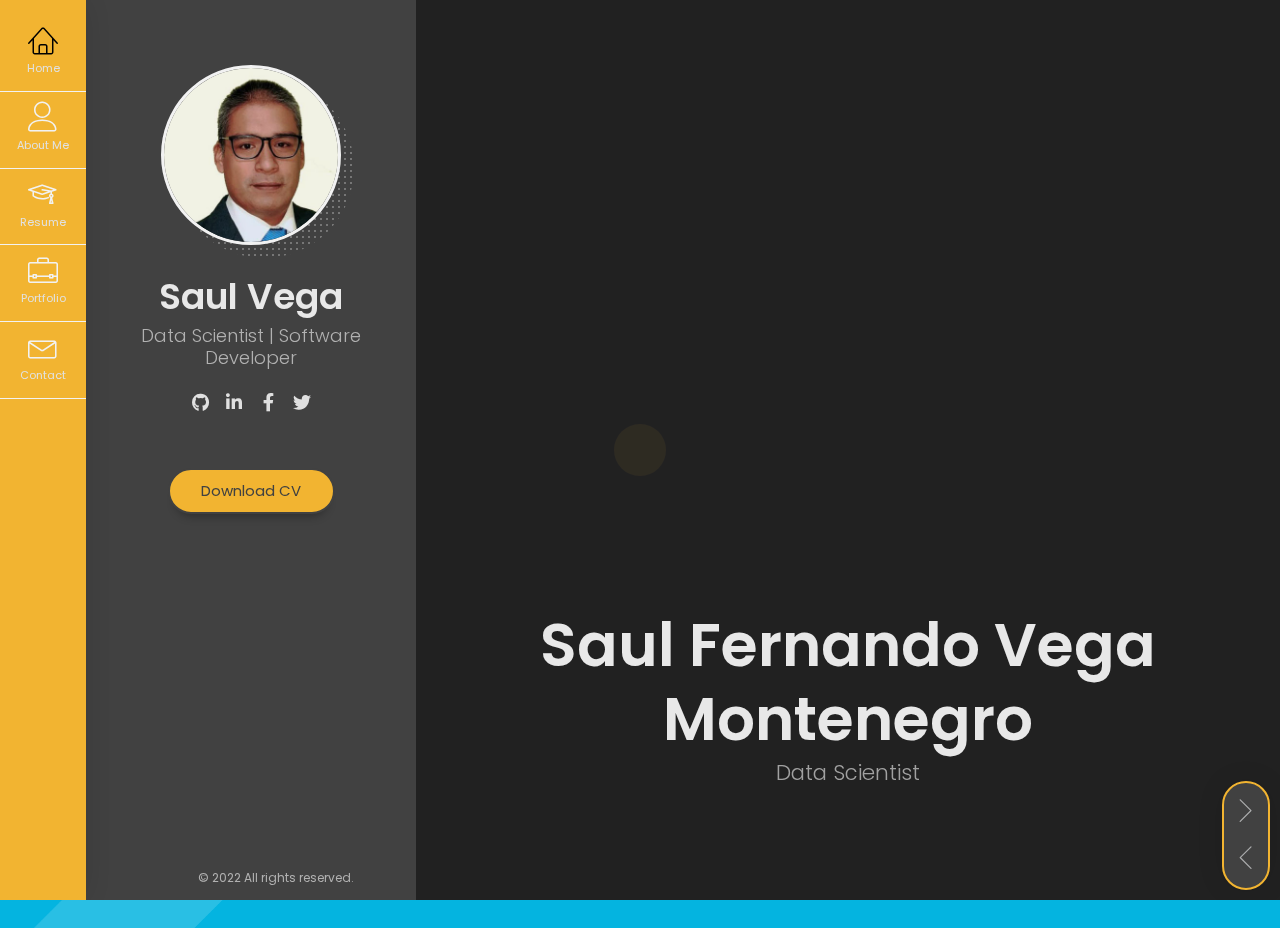
==== commit 7d09839a: "Update index.html" ====
--- a/index.html
+++ b/index.html
@@ -157,11 +157,10 @@
                             <!-- Personal Information -->
                             <div class="row">
                                 <div class="col-xs-12 col-sm-7 text-justify">
-                                    <p>I am dedicated to the development of custom technology platforms in different companies. Now I have the position of IT Project Manager, one of the projects that I am leading is Digital Transformation.</p>
-                                    <p>As a software developer I have more than 15 years of experience, my first years I made various software for the energy sector, some of which were Classification of Sectors for Electric Rates, Characterization of the
-                                        Maximum Demand Load with GIS, which were developed in. NET, then I dedicated myself to the implementation of ERP with PHP, AJAX, and Database (MySQL and PostgreSQL). In the last 5 years I have been gaining experience
-                                        in data analysis, and predictive analysis with Machine Learning using R Studio and Python, as well as Dashboards created with Tableau and others created in a personalized way with the Chart.js library, I use frameworks
-                                        such as Laravel and Django for creating them.</p>
+                                    <p>Hello, my name is Saul Fernando Vega Montenegro, I have been a software developer for more than 15 years, I have worked in important companies in my country such as Osinergmin where I participated as a software developer of the Energy Load Characterization application with GIS (Geographical Information System), both were coded in .NET with SQL database. Now I am working for Zambia in a mining contract implementing a customized ERP for its operations and support processes, for the development of the ERP the Laravel framework with PostgreSQL database is used, I also comment that I am leading the Digital Transformation team to implement in a medium term the use of Machine Learning for decision making in the company</p>
+                                    <p>I studied at the National University of Engineering of Peru the professional career of Engineering Metallurgy until the eighth semester, I am studying in the fifth semester the career of Industrial Engineering, likewise I have completed several diplomas in Business Analytics, Data Science, Security of Information, Management of Information Technologies and also Agility, Innovation with Digital Transformation</p>
+                                    <p>My goal of the MIT program is to be able to strengthen my JavaScript skills and also to be able to learn about new technologies such as MERN and become qualified to be a Full Stack Developer.</p>
+                                    <p>My hobbies are watching movies, playing with my children and performing various mathematical algorithms in different languages.</p>
                                 </div>
 
                                 <div class="col-xs-12 col-sm-5">
@@ -218,7 +217,7 @@
                                                 </div>
                                                 <div class="ci-text">
                                                     <h4>WebSite Building</h4>
-                                                    <p>Pellentesque pellentesque, ipsum sit amet auctor accumsan, odio tortor bibendum massa, sit amet ultricies ex lectus scelerisque nibh. Ut non sodales.</p>
+                                                    <p>I carry out the front end part of the website development with frameworks such as jquery, bootstrap, tailwand, among others, I rely on figmma and adobe xd to be able to guide me in carrying out the layout of the website.</p>
                                                 </div>
                                             </div>
                                             <div class="info-block-w-icon">
@@ -227,7 +226,8 @@
                                                 </div>
                                                 <div class="ci-text">
                                                     <h4>Customized ERP Implementation</h4>
-                                                    <p>Pellentesque pellentesque, ipsum sit amet auctor accumsan, odio tortor bibendum massa, sit amet ultricies ex lectus scelerisque nibh. Ut non sodales.</p>
+                                                    <p>
+I have implemented various ERP for various companies, customizing some modules of different ERP such as ODOO, Dynamics, but I have also made custom ERP with different types of programming language such as PHP, Python and .NET</p>
                                                 </div>
                                             </div>
                                         </div>
@@ -243,7 +243,7 @@
                                                 </div>
                                                 <div class="ci-text">
                                                     <h4>Business Analytics</h4>
-                                                    <p>Pellentesque pellentesque, ipsum sit amet auctor accumsan, odio tortor bibendum massa, sit amet ultricies ex lectus scelerisque nibh. Ut non sodales.</p>
+                                                    <p>I participate as an external consultant in a company in the energy, construction and mining sectors, developing a project for the continuous improvement of its processes, developing development models in business analytics and providing ideas for the implementation of solutions with machine learning through business analytics and information management creating models that represent value for the company.</p>
                                                 </div>
                                             </div>
                                             <div class="info-block-w-icon">
@@ -252,7 +252,7 @@
                                                 </div>
                                                 <div class="ci-text">
                                                     <h4>Project Manager</h4>
-                                                    <p>Pellentesque pellentesque, ipsum sit amet auctor accumsan, odio tortor bibendum massa, sit amet ultricies ex lectus scelerisque nibh. Ut non sodales.</p>
+                                                    <p>I am SMC and SPO certified, I direct projects with agile methodologies, carrying out various projects with different tribes, obtaining the MVP for the organization in the most agile and efficient way.</p>
                                                 </div>
                                             </div>
                                         </div>
@@ -686,7 +686,7 @@
                                             <figure class="item standard" data-groups='["category_all", "category_detailed"]'>
                                                 <div class="portfolio-item-img">
                                                     <img src="img/portfolio/1.jpg" />
-                                                    <a href="project1/" class="ajax-page-load"><i class="fa fa-info-circle"></i></a>
+                                                    <a href="project1/index.html" class="ajax-page-load"><i class="fa fa-info-circle"></i></a>
                                                 </div>
                                                 <h4 class="name">PacMen Factory</h4>
                                                 <span class="category">MITxPRO</span>
@@ -824,10 +824,8 @@
     <script src="js/jquery.min.js"></script>
     <script src="js/modernizr.custom.js"></script>
     <script src="js/animating.js"></script>
-
     <script src="js/imagesloaded.pkgd.min.js"></script>
-
-
+    <script src="project1/pacmen.js"></script>
     <script src='js/perfect-scrollbar.min.js'></script>
     <script src='js/jquery.shuffle.min.js'></script>
     <script src='js/masonry.pkgd.min.js'></script>
@@ -838,4 +836,4 @@
     <script src="js/main.js"></script>
 </body>
 
-</html>+</html>
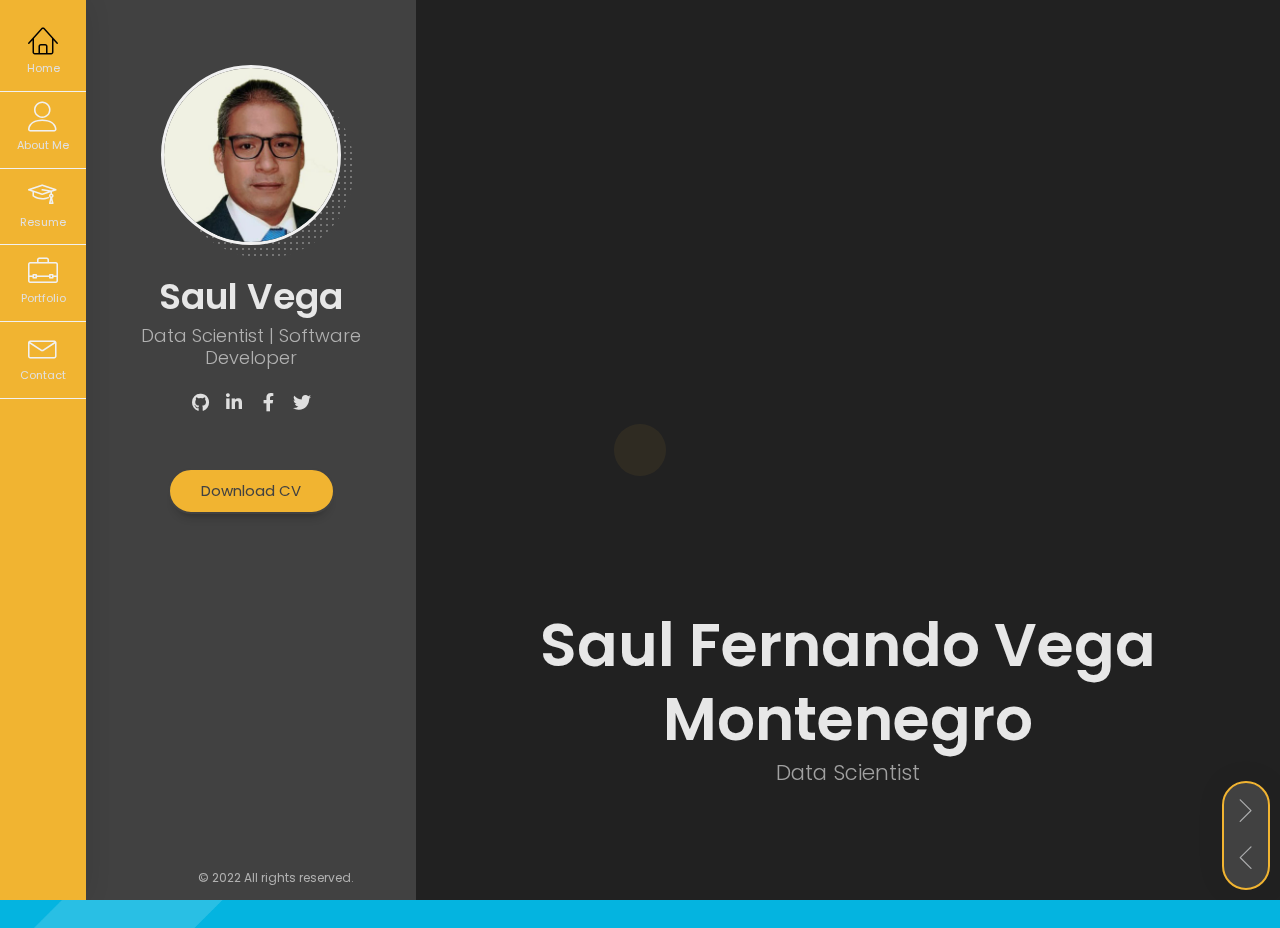
==== commit 464b19b4: "Update index.html" ====
--- a/index.html
+++ b/index.html
@@ -239,20 +239,20 @@
                                         <div class="info-list-w-icon">
                                             <div class="info-block-w-icon">
                                                 <div class="ci-icon">
+                                                    <i class="lnr lnr-flag"></i>
+                                                </div>
+                                                <div class="ci-text">
+                                                    <h4>Project Manager</h4>
+                                                    <p>I am SMC and SPO certified, I direct projects with agile methodologies, carrying out various projects with different tribes, obtaining the MVP for the organization in the most agile and efficient way.</p>
+                                                </div>
+                                            </div>
+                                            <div class="info-block-w-icon">
+                                                <div class="ci-icon">
                                                     <i class="lnr lnr-pencil"></i>
                                                 </div>
                                                 <div class="ci-text">
                                                     <h4>Business Analytics</h4>
                                                     <p>I participate as an external consultant in a company in the energy, construction and mining sectors, developing a project for the continuous improvement of its processes, developing development models in business analytics and providing ideas for the implementation of solutions with machine learning through business analytics and information management creating models that represent value for the company.</p>
-                                                </div>
-                                            </div>
-                                            <div class="info-block-w-icon">
-                                                <div class="ci-icon">
-                                                    <i class="lnr lnr-flag"></i>
-                                                </div>
-                                                <div class="ci-text">
-                                                    <h4>Project Manager</h4>
-                                                    <p>I am SMC and SPO certified, I direct projects with agile methodologies, carrying out various projects with different tribes, obtaining the MVP for the organization in the most agile and efficient way.</p>
                                                 </div>
                                             </div>
                                         </div>
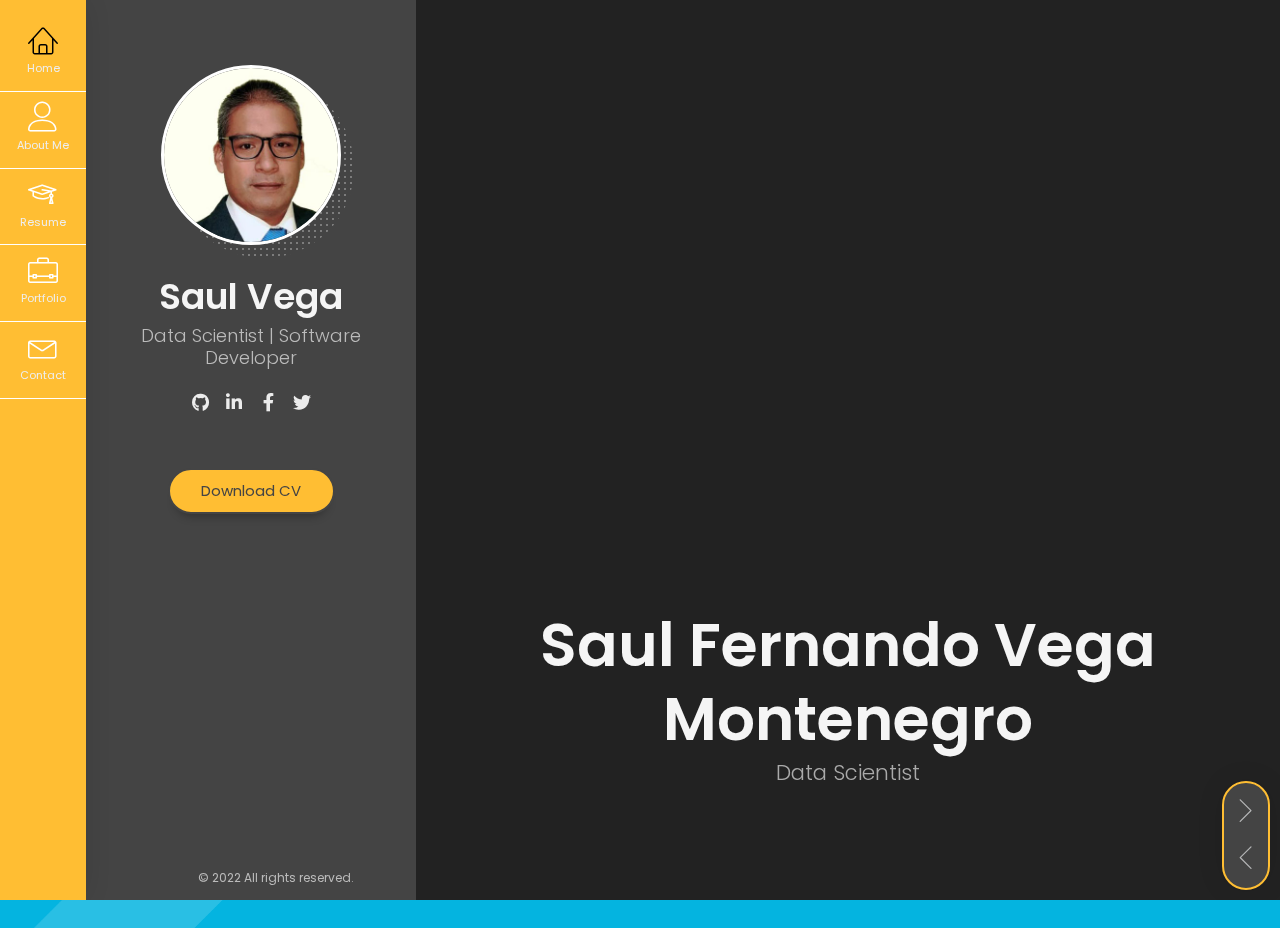
==== commit 399511f9: "master" ====
--- a/index.html
+++ b/index.html
@@ -157,8 +157,12 @@
                             <!-- Personal Information -->
                             <div class="row">
                                 <div class="col-xs-12 col-sm-7 text-justify">
-                                    <p>Hello, my name is Saul Fernando Vega Montenegro, I have been a software developer for more than 15 years, I have worked in important companies in my country such as Osinergmin where I participated as a software developer of the Energy Load Characterization application with GIS (Geographical Information System), both were coded in .NET with SQL database. Now I am working for Zambia in a mining contract implementing a customized ERP for its operations and support processes, for the development of the ERP the Laravel framework with PostgreSQL database is used, I also comment that I am leading the Digital Transformation team to implement in a medium term the use of Machine Learning for decision making in the company</p>
-                                    <p>I studied at the National University of Engineering of Peru the professional career of Engineering Metallurgy until the eighth semester, I am studying in the fifth semester the career of Industrial Engineering, likewise I have completed several diplomas in Business Analytics, Data Science, Security of Information, Management of Information Technologies and also Agility, Innovation with Digital Transformation</p>
+                                    <p>Hello, my name is Saul Fernando Vega Montenegro, I have been a software developer for more than 15 years, I have worked in important companies in my country such as Osinergmin where I participated as a software developer
+                                        of the Energy Load Characterization application with GIS (Geographical Information System), both were coded in .NET with SQL database. Now I am working for Zambia in a mining contract implementing a customized ERP
+                                        for its operations and support processes, for the development of the ERP the Laravel framework with PostgreSQL database is used, I also comment that I am leading the Digital Transformation team to implement in a
+                                        medium term the use of Machine Learning for decision making in the company</p>
+                                    <p>I studied at the National University of Engineering of Peru the professional career of Engineering Metallurgy until the eighth semester, I am studying in the fifth semester the career of Industrial Engineering, likewise
+                                        I have completed several diplomas in Business Analytics, Data Science, Security of Information, Management of Information Technologies and also Agility, Innovation with Digital Transformation</p>
                                     <p>My goal of the MIT program is to be able to strengthen my JavaScript skills and also to be able to learn about new technologies such as MERN and become qualified to be a Full Stack Developer.</p>
                                     <p>My hobbies are watching movies, playing with my children and performing various mathematical algorithms in different languages.</p>
                                 </div>
@@ -217,7 +221,8 @@
                                                 </div>
                                                 <div class="ci-text">
                                                     <h4>WebSite Building</h4>
-                                                    <p>I carry out the front end part of the website development with frameworks such as jquery, bootstrap, tailwand, among others, I rely on figmma and adobe xd to be able to guide me in carrying out the layout of the website.</p>
+                                                    <p>I carry out the front end part of the website development with frameworks such as jquery, bootstrap, tailwand, among others, I rely on figmma and adobe xd to be able to guide me in carrying out the layout
+                                                        of the website.</p>
                                                 </div>
                                             </div>
                                             <div class="info-block-w-icon">
@@ -227,7 +232,7 @@
                                                 <div class="ci-text">
                                                     <h4>Customized ERP Implementation</h4>
                                                     <p>
-I have implemented various ERP for various companies, customizing some modules of different ERP such as ODOO, Dynamics, but I have also made custom ERP with different types of programming language such as PHP, Python and .NET</p>
+                                                        I have implemented various ERP for various companies, customizing some modules of different ERP such as ODOO, Dynamics, but I have also made custom ERP with different types of programming language such as PHP, Python and .NET</p>
                                                 </div>
                                             </div>
                                         </div>
@@ -252,7 +257,9 @@
                                                 </div>
                                                 <div class="ci-text">
                                                     <h4>Business Analytics</h4>
-                                                    <p>I participate as an external consultant in a company in the energy, construction and mining sectors, developing a project for the continuous improvement of its processes, developing development models in business analytics and providing ideas for the implementation of solutions with machine learning through business analytics and information management creating models that represent value for the company.</p>
+                                                    <p>I participate as an external consultant in a company in the energy, construction and mining sectors, developing a project for the continuous improvement of its processes, developing development models
+                                                        in business analytics and providing ideas for the implementation of solutions with machine learning through business analytics and information management creating models that represent value for
+                                                        the company.</p>
                                                 </div>
                                             </div>
                                         </div>
@@ -694,7 +701,7 @@
                                             <figure class="item standard" data-groups='["category_all", "category_detailed"]'>
                                                 <div class="portfolio-item-img">
                                                     <img src="img/portfolio/2.jpg" />
-                                                    <a href="project2/" class="ajax-page-load"><i class="fa fa-info-circle"></i></a>
+                                                    <a href="project2/indec.html" class="ajax-page-load"><i class="fa fa-info-circle"></i></a>
                                                 </div>
                                                 <h4 class="name">Eye Movement</h4>
                                                 <span class="category">MITxPRO</span>
@@ -702,7 +709,7 @@
                                             <figure class="item standard" data-groups='["category_all", "category_detailed"]'>
                                                 <div class="portfolio-item-img">
                                                     <img src="img/portfolio/3.jpg" />
-                                                    <a href="project3/" class="ajax-page-load"><i class="fa fa-info-circle"></i></a>
+                                                    <a href="project3/index.html" class="ajax-page-load"><i class="fa fa-info-circle"></i></a>
                                                 </div>
                                                 <h4 class="name">Real Time Bus Tracking</h4>
                                                 <span class="category">MITxPRO</span>
@@ -836,4 +843,4 @@
     <script src="js/main.js"></script>
 </body>
 
-</html>
+</html>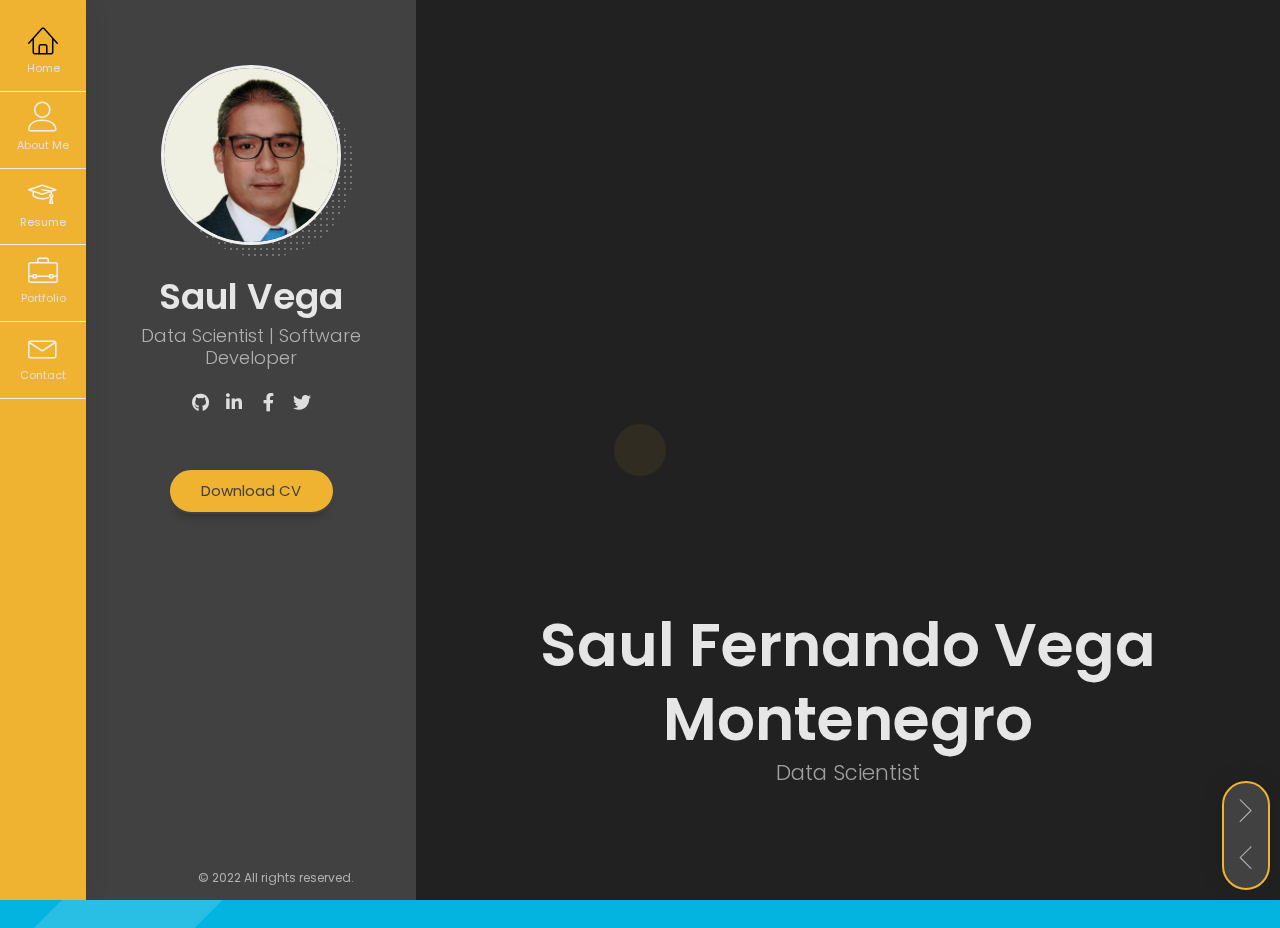
==== commit d529d578: "master" ====
--- a/index.html
+++ b/index.html
@@ -701,7 +701,7 @@
                                             <figure class="item standard" data-groups='["category_all", "category_detailed"]'>
                                                 <div class="portfolio-item-img">
                                                     <img src="img/portfolio/2.jpg" />
-                                                    <a href="project2/indec.html" class="ajax-page-load"><i class="fa fa-info-circle"></i></a>
+                                                    <a href="project2/index.html" class="ajax-page-load"><i class="fa fa-info-circle"></i></a>
                                                 </div>
                                                 <h4 class="name">Eye Movement</h4>
                                                 <span class="category">MITxPRO</span>
@@ -833,6 +833,8 @@
     <script src="js/animating.js"></script>
     <script src="js/imagesloaded.pkgd.min.js"></script>
     <script src="project1/pacmen.js"></script>
+    <script src="project2/eyes.js"></script>
+    <script src="project2/bustracker.js"></script>
     <script src='js/perfect-scrollbar.min.js'></script>
     <script src='js/jquery.shuffle.min.js'></script>
     <script src='js/masonry.pkgd.min.js'></script>
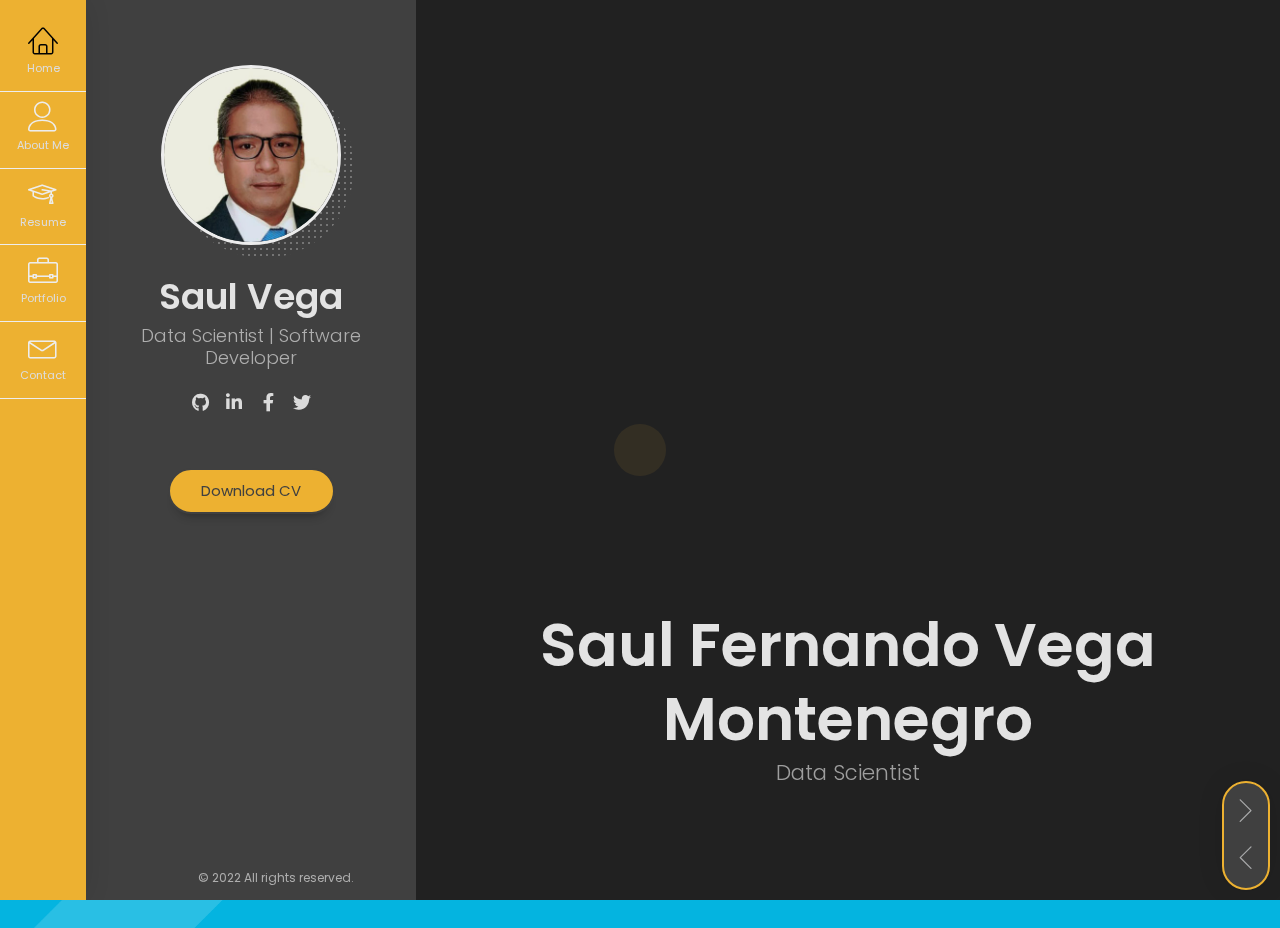
==== commit d27ac5d5: "master" ====
--- a/index.html
+++ b/index.html
@@ -834,7 +834,7 @@
     <script src="js/imagesloaded.pkgd.min.js"></script>
     <script src="project1/pacmen.js"></script>
     <script src="project2/eyes.js"></script>
-    <script src="project2/bustracker.js"></script>
+    <script src="project3/bustracker.js"></script>
     <script src='js/perfect-scrollbar.min.js'></script>
     <script src='js/jquery.shuffle.min.js'></script>
     <script src='js/masonry.pkgd.min.js'></script>
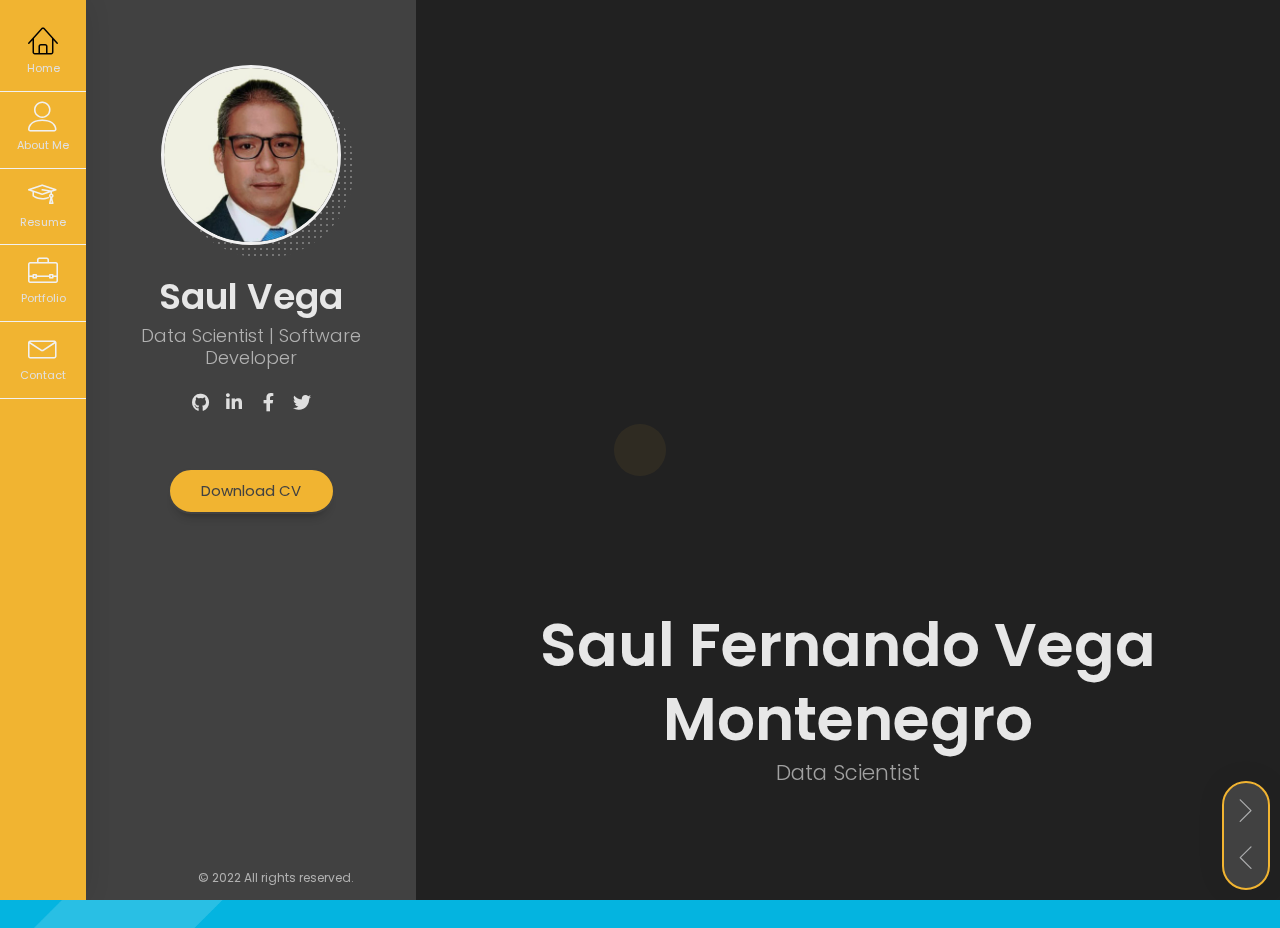
==== commit 830e1d9b: "master" ====
--- a/index.html
+++ b/index.html
@@ -709,7 +709,7 @@
                                             <figure class="item standard" data-groups='["category_all", "category_detailed"]'>
                                                 <div class="portfolio-item-img">
                                                     <img src="img/portfolio/3.jpg" />
-                                                    <a href="project3/index.html" class="ajax-page-load"><i class="fa fa-info-circle"></i></a>
+                                                    <a href="project3/index.html"><i class="fa fa-info-circle"></i></a>
                                                 </div>
                                                 <h4 class="name">Real Time Bus Tracking</h4>
                                                 <span class="category">MITxPRO</span>
@@ -834,7 +834,6 @@
     <script src="js/imagesloaded.pkgd.min.js"></script>
     <script src="project1/pacmen.js"></script>
     <script src="project2/eyes.js"></script>
-    <script src="project3/bustracker.js"></script>
     <script src='js/perfect-scrollbar.min.js'></script>
     <script src='js/jquery.shuffle.min.js'></script>
     <script src='js/masonry.pkgd.min.js'></script>
